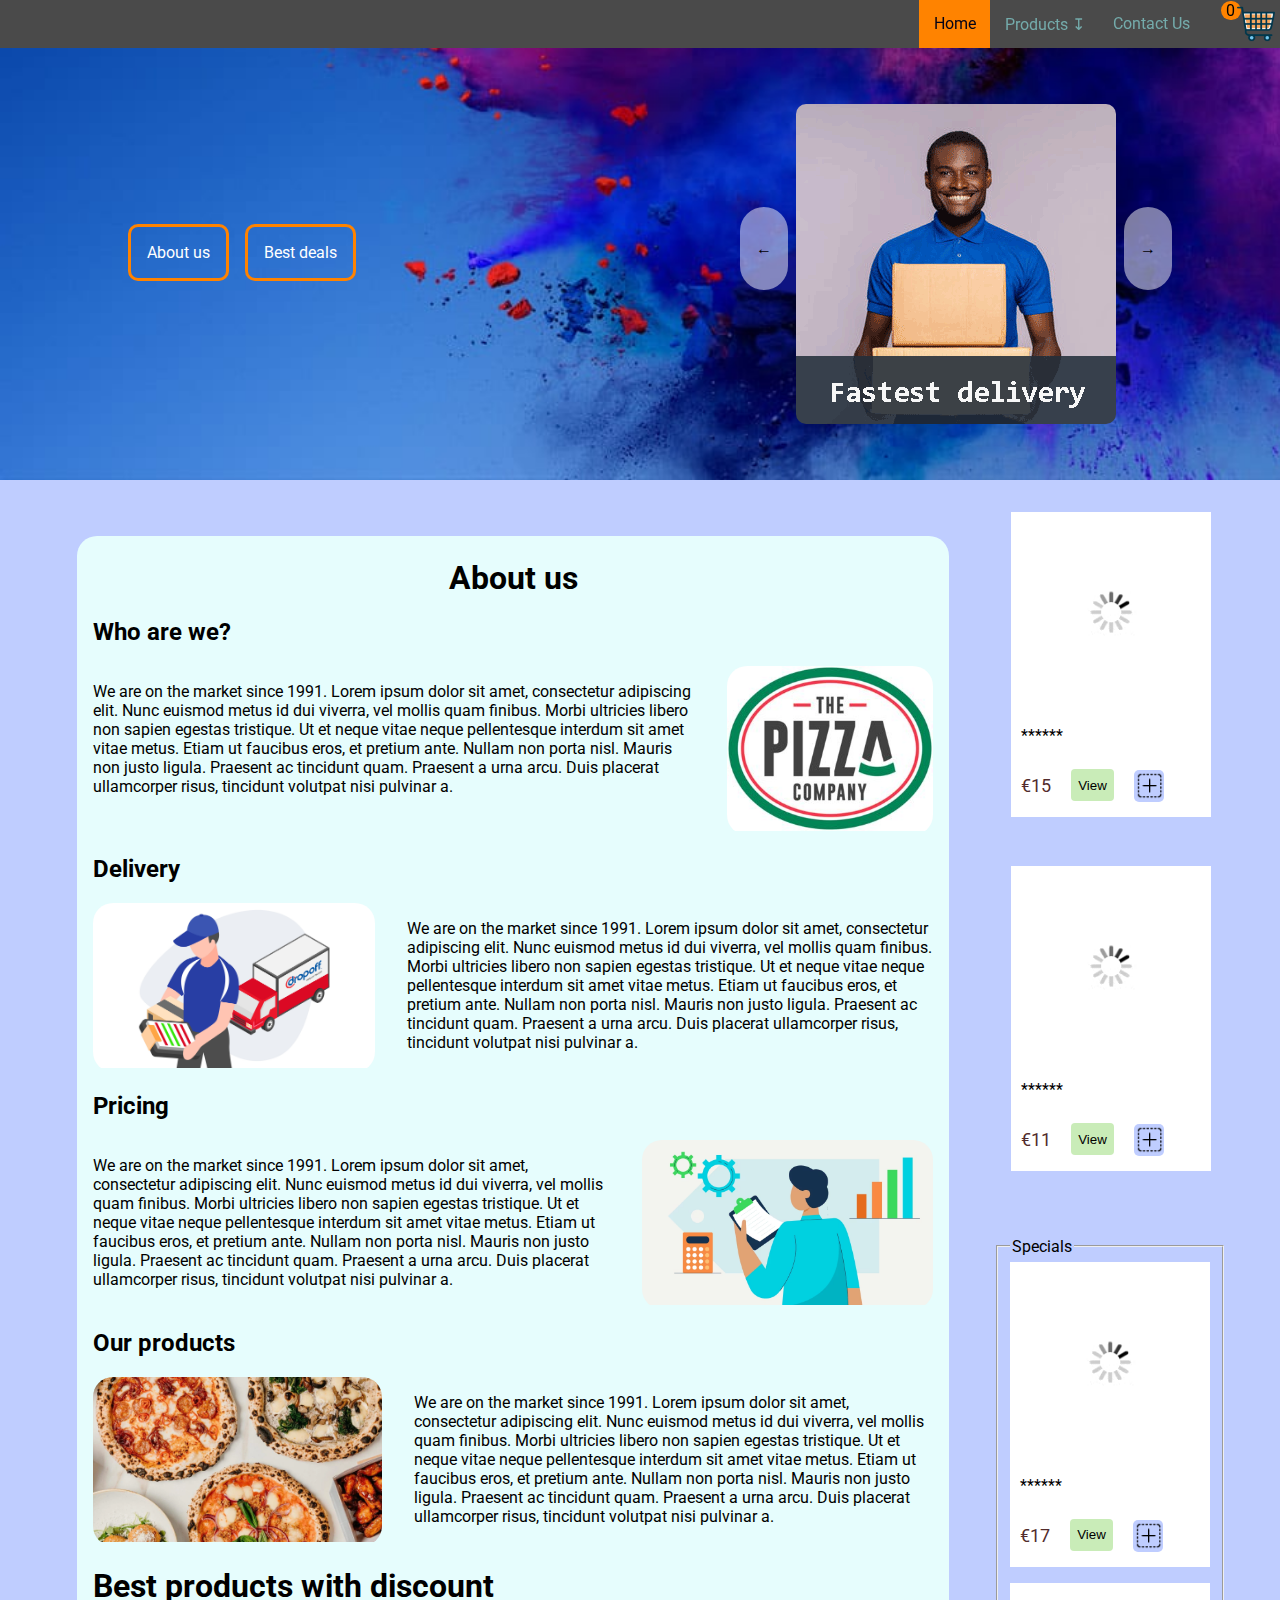
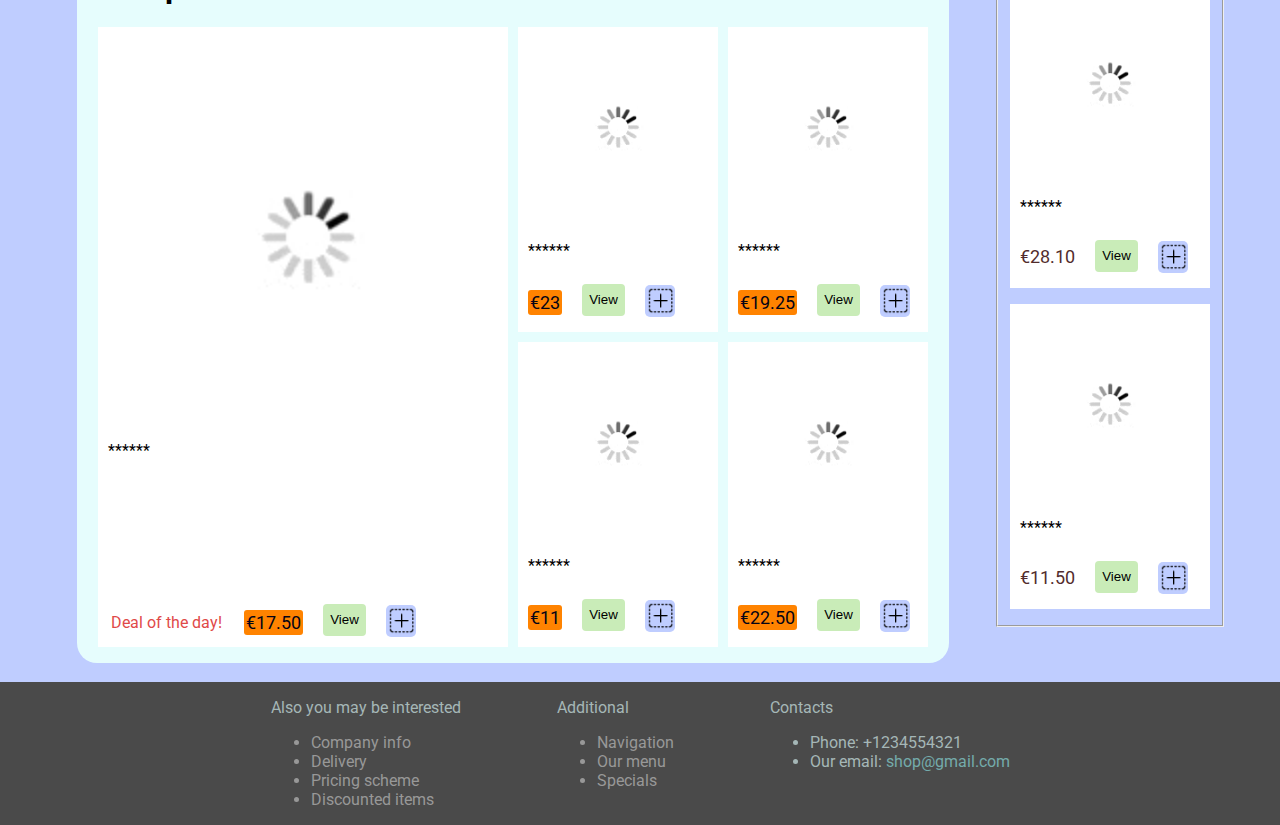
==== index.html @ d931ffb7 "finished the order details part, added additional form validation, address input" ====
<!DOCTYPE html>
<html lang="en">

<head>
    <meta charset="UTF-8">
    <meta name="viewport" content="width=device-width, initial-scale=1.0">
    <link rel="stylesheet" href="css/style.css">
    </link>
    <!--importing font-->
    <link rel="preconnect" href="https://fonts.googleapis.com">
    <link rel="preconnect" href="https://fonts.gstatic.com" crossorigin>
    <link
        href="https://fonts.googleapis.com/css2?family=Roboto:ital,wght@0,100;0,300;0,400;0,500;0,700;0,900;1,100;1,300;1,400;1,500;1,700;1,900&display=swap"
        rel="stylesheet">
    <script src="https://code.jquery.com/jquery-3.7.1.min.js"></script>
    <script src="js/script.js"></script>
    <title>Main</title>
</head>

<body>
    <header id="all_header_main">
        <nav>
            <img class="burgerBar" src="images/burgerBar.webp" alt="see menu" height="25rem">
            <div class="pagesBlock">
                <div class="htmlPages">
                    <a class="nav_header hilight_nav" href="index.html">Home</a>
                    <div class="miniDropdown">
                    <a class="nav_header activator">Products ↧</a>
                    <a class="nav_header dropMiniItem" href="products.html">Products</a>
                    <a class="nav_header dropMiniItem" href="slideshow.html">Slideshow</a>
                    </div>
                    <a class="nav_header contactUs" href="contact.html">Contact Us</a>
                </div>
                <div></div>
                <div class="cart_container">
                    <a><img class="cart_image" src="images/cart.webp" alt="shopping cart"></a>
                    <p class="cart_counter">0</p><!--This is for the number of items in the cart-->
                </div>
            </div>
        </nav>
        <div class="header_container">
            <div class="header_links">
                <a class="local_nav" href="#about_us">About us</a>
                <a class="local_nav" href="#products_discount">Best deals</a>
            </div>
            <div class="slideshow_container">
                <div class="button_slide" id="left_b">
                    <p>←</p>
                </div>
                <div class="slideshow">
                    <a href="#delivery"><img src="images/slide1.png" alt="delivery" class="slide" id="slide1"></a>
                    <a href="#pricing"><img src="images/slide2.png" alt="price" class="slide" id="slide2"></a>
                    <a href="#products"><img src="images/slide3.png" alt="products" class="slide" id="slide3"></a>
                    <a href="contact.html"><img src="images/slide4.png" alt="services" class="slide" id="slide4"></a>
                </div>
                <div class="button_slide" id="right_b">
                    <p>→</p>
                </div>
            </div>

            <div class="descriptionContainer">
                <div class="description">
                    <div class="descriptionContents">
                        <img class="closeDescription" src="images/close.png" alt="close the window" height="40px">
                        <div class="imageNameDesc">
                            <img class="itemImageInDescription" src="images/item1.jpg" alt="item image" height="300px">
                            <div>
                            <h1 class="itemName"></h1>
                            <h3 class="headersDescription">Servings</h3>
                            <p class="servings">0</p>
                            <h3 class="headersDescription">Ingredients</h3>
                            <p class="ingredients">0</p>
                            </div>
                        </div>
                        <h3 class="headersDescription">Description</h3>
                        <p class="descriptionItemText headersDescription">0</p>
                    </div>
                </div>
            </div>

            <div class="cart_page_container">
                <div class="cart">
                    <div class="cart_contents">
                        <div class="h1Cart">
                            <h1>Cart</h1>
                            <img class="switchImage" src="images/switch.png" height="40px">
                        </div>
                        <div class="orderItems">
                            <h2>No items yet</h2>
                            <div class="orderItems1"></div>
                        </div>
                        <div class="orderDetails">
                            <div class="main_box">
                                <h2>Enter order details here</h2>
                                <form onsubmit="submitOrder()" method="get">
                                    <p>Your name: </p>
                                    <input type="name" name="name" maxlength="30" size="20rem" required autofocus>
                                    <br>
                                    <div class="block_usability_change">
                                        <div class="usability_change">
                                            <p>Email:</p>
                                            <input class="email" type="email" name="email" size="20rem" placeholder="...@email.com" required autofocus>
                                            <label class="wrongEmail"></label>
                                        </div>
                                        <div class="usability_change">
                                            <p>Phone number:</p>
                                            <input type="phone" name="phone" placeholder="087111222333" required autofocus>
                                        </div>
                                    </div>
                                    <div id="time">
                                        <p>Choose the time when you want to pick up the order.</p>
                                        <div class="time_flex">
                                            <div>
                                                <label>On</label>
                                                <input type="date" name="date" required autofocus>
                                            </div>
                                            <div>
                                                <label>at</label>
                                                <input type="time" name="time" required autofocus>
                                            </div>
                                        </div>
                                        <div class="querry_reason">
                                            <div>
                                                <p>Write your preferences here</p>
                                                <textarea rows="10" cols="43"></textarea>
                                            </div>
                                            <div>
                                                <p>Takeaway or in place?</p>
                                                <select class="choiceDelivery" required autofocus>
                                                    <option value="select">select</option>
                                                    <option value="delivery">Delivery</option>
                                                    <option value="in_place">In place</option>
                                                </select>
                                            </div>
                                        </div>
                                        <div class="addressDetails">
                                            <h4>Enter your delivery address details here</h4>
                                            <p>Address line 1</p>
                                            <input type="text" class="addressl1" placeholder="line1" autofocus required>
                                            <p>Address line 2</p>
                                            <input type="text" class="addressl2" placeholder="line2">
                                            <p>Address line 3</p>
                                            <input type="text" class="addressl3" placeholder="line3">
                                            <p>City/area</p>
                                            <input type="text" class="addressCity" placeholder="City/area" autofocus required>
                                            <p>Eircode</p>
                                            <input type="text" class="addressCode" placeholder="Eircode" autofocus required>
                                        </div>
                                        <div>
                                            <input type="checkbox" required autofocus>
                                            <label>I accept the <a href="https://en.wikipedia.org/wiki/Terms_of_service" class="terms_conds" target="_blank">terms and
                                                    conditions</a> of customer service.</label>
                                        </div>
                                        <br>
                                        <p class="alert"></p>
                                        <button type="submit" class="send">Send order</button>
                                        <button type="reset" class="reset">Reset</button>
                                </form>
                                </div>
                                </div>
                                </div>
                </div>
            </div>

        </div>
    </header>

    <div class="main_container">

        <main>
            <h1 id="about_us">About us</h1>
            <h2>Who are we?</h2>
            <div class="info_block">
                <p class="info_text">We are on the market since 1991. Lorem ipsum dolor sit amet, consectetur adipiscing
                    elit. Nunc euismod
                    metus
                    id dui viverra, vel mollis quam finibus. Morbi ultricies libero non sapien egestas tristique. Ut et
                    neque
                    vitae neque pellentesque interdum sit amet vitae metus. Etiam ut faucibus eros, et pretium ante.
                    Nullam
                    non
                    porta nisl. Mauris non justo ligula. Praesent ac tincidunt quam. Praesent a urna arcu. Duis placerat
                    ullamcorper risus, tincidunt volutpat nisi pulvinar a.</p>
                <div class="image_container_2">
                    <div class="image_container">
                        <img src="images/logo.webp" height="165rem">
                    </div>
                </div>
            </div>

            <h2 id="delivery">Delivery</h2>
            <div class="info_block_left">
                <div class="image_container_2">
                    <div class="image_container">
                        <img src="images/delivery_main.jpeg" height="165rem">
                    </div>
                </div>
                <p class="info_text">We are on the market since 1991. Lorem ipsum dolor sit amet, consectetur adipiscing
                    elit. Nunc euismod
                    metus
                    id dui viverra, vel mollis quam finibus. Morbi ultricies libero non sapien egestas tristique. Ut et
                    neque
                    vitae neque pellentesque interdum sit amet vitae metus. Etiam ut faucibus eros, et pretium ante.
                    Nullam
                    non
                    porta nisl. Mauris non justo ligula. Praesent ac tincidunt quam. Praesent a urna arcu. Duis placerat
                    ullamcorper risus, tincidunt volutpat nisi pulvinar a.</p>
            </div>

            <h2 id="pricing">Pricing</h2>
            <div class="info_block">
                <p class="info_text">We are on the market since 1991. Lorem ipsum dolor sit amet, consectetur adipiscing
                    elit. Nunc euismod
                    metus
                    id dui viverra, vel mollis quam finibus. Morbi ultricies libero non sapien egestas tristique. Ut et
                    neque
                    vitae neque pellentesque interdum sit amet vitae metus. Etiam ut faucibus eros, et pretium ante.
                    Nullam
                    non
                    porta nisl. Mauris non justo ligula. Praesent ac tincidunt quam. Praesent a urna arcu. Duis placerat
                    ullamcorper risus, tincidunt volutpat nisi pulvinar a.</p>
                <div class="image_container_2">
                    <div class="image_container">
                        <img src="images/pricing.avif" height="165rem">
                    </div>
                </div>
            </div>

            <h2 id="products">Our products</h2>
            <div class="info_block_left">
                <div class="image_container_2">
                    <div class="image_container">
                        <img src="images/products_main.webp" height="165rem">
                    </div>
                </div>
                <p class="info_text">We are on the market since 1991. Lorem ipsum dolor sit amet, consectetur adipiscing
                    elit. Nunc euismod
                    metus
                    id dui viverra, vel mollis quam finibus. Morbi ultricies libero non sapien egestas tristique. Ut et
                    neque
                    vitae neque pellentesque interdum sit amet vitae metus. Etiam ut faucibus eros, et pretium ante.
                    Nullam
                    non
                    porta nisl. Mauris non justo ligula. Praesent ac tincidunt quam. Praesent a urna arcu. Duis placerat
                    ullamcorper risus, tincidunt volutpat nisi pulvinar a.</p>
            </div>

            <h1 id="products_discount">Best products with discount</h1>

            <div class="discounted_items_block">
                <div class="grid_discounted">
                    <!--the big slide on the main page-->
                    <div class="l_block jsItemBlock">
                        <div class="item_block_img_container_l">
                            <img class="images_prod_main" src="images/item1.jpg" alt="Pricing Image" height="400px">
                        </div>
                        <p class="item_block_text" id="first">******</p>
                        <div class="item_price_button">
                            <p class="dayDeal">Deal of the day!</p>
                            <p class="item_block_price item_block_deal" id="price_0">€17.50</p>
                            <!--"item_block_deal" class is only for the discounted products-->
                            <!--VALUE is the number of product, each product has new value, it is used to add the item to the basket-->
                            <button class="item_button">View</button>
                            <input class="hiddenNumberInput" type="number" value="1" maxlength="2" >
                            <button class="addItemButton"><img class="addItemImage" src="images/addBasket.png"
                                    alt="Add to basket" height="30px"></button>
                        </div>
                        <div class="hiddenInfo">
                            <p class="servingsH"></p>
                            <p class="ingredientsH"></p>
                            <p class="descriptionH"></p>
                        </div>
                    </div>

                    <div class="item_block jsItemBlock">
                        <div class="item_block_img_container">
                            <img class="images_prod_main" src="images/item1.jpg" alt="Pricing Image" height="180px">
                        </div>
                        <p class="item_block_text">******</p>
                        <div class="item_price_button">
                            <p class="item_block_price item_block_deal" id="price_1">€23</p>
                            <!--"item_block_deal" class is only for the discounted products-->
                            <!--VALUE is the number of product, each product has new value, it is used to add the item to the basket-->
                            <button class="item_button">View</button>
                            <input class="hiddenNumberInput" type="number" value="1" maxlength="2" >
                            <button class="addItemButton"><img class="addItemImage" src="images/addBasket.png"
                                    alt="Add to basket" height="30px"></button>
                        </div>
                        <div class="hiddenInfo">
                            <p class="servingsH"></p>
                            <p class="ingredientsH"></p>
                            <p class="descriptionH"></p>
                        </div>
                    </div>

                    <div class="item_block jsItemBlock">
                        <div class="item_block_img_container">
                            <img class="images_prod_main" src="images/item1.jpg" alt="Pricing Image" height="180px">
                        </div>
                        <p class="item_block_text">******</p>
                        <div class="item_price_button">
                            <p class="item_block_price item_block_deal" id="price_2">€19.25</p>
                            <!--"item_block_deal" class is only for the discounted products-->
                            <!--VALUE is the number of product, each product has new value, it is used to add the item to the basket-->
                            <button class="item_button">View</button>
                            <input class="hiddenNumberInput" type="number" value="1" maxlength="2" >
                            <button class="addItemButton"><img class="addItemImage" src="images/addBasket.png"
                                    alt="Add to basket" height="30px"></button>
                        </div>
                        <div class="hiddenInfo">
                            <p class="servingsH"></p>
                            <p class="ingredientsH"></p>
                            <p class="descriptionH"></p>
                        </div>
                    </div>

                    <div class="item_block jsItemBlock">
                        <div class="item_block_img_container">
                            <img class="images_prod_main" src="images/item1.jpg" alt="Pricing Image" height="180px">
                        </div>
                        <p class="item_block_text">******</p>
                        <div class="item_price_button">
                            <p class="item_block_price item_block_deal" id="price_3">€11</p>
                            <!--"item_block_deal" class is only for the discounted products-->
                            <!--VALUE is the number of product, each product has new value, it is used to add the item to the basket-->
                            <button class="item_button">View</button>
                            <input class="hiddenNumberInput" type="number" value="1" maxlength="2" >
                            <button class="addItemButton"><img class="addItemImage" src="images/addBasket.png"
                                    alt="Add to basket" height="30px"></button>
                        </div>
                        <div class="hiddenInfo">
                            <p class="servingsH"></p>
                            <p class="ingredientsH"></p>
                            <p class="descriptionH"></p>
                        </div>
                    </div>

                    <div class="item_block jsItemBlock">
                        <div class="item_block_img_container">
                            <img class="images_prod_main" src="images/item1.jpg" alt="Pricing Image" height="180px">
                        </div>
                        <p class="item_block_text">******</p>
                        <div class="item_price_button">
                            <p class="item_block_price item_block_deal" id="price_4">€22.50</p>
                            <!--"item_block_deal" class is only for the discounted products-->
                            <!--VALUE is the number of product, each product has new value, it is used to add the item to the basket-->
                            <button class="item_button">View</button>
                            <input class="hiddenNumberInput" type="number" value="1" maxlength="2" >
                            <button class="addItemButton"><img class="addItemImage" src="images/addBasket.png"
                                    alt="Add to basket" height="30px"></button>
                        </div>
                        <div class="hiddenInfo">
                            <p class="servingsH"></p>
                            <p class="ingredientsH"></p>
                            <p class="descriptionH"></p>
                        </div>
                    </div>
                </div>
            </div>
        </main>
        <aside>
            <div class="item_block jsItemBlock">
                <div class="item_block_img_container">
                    <img class="images_prod_main" src="images/item1.jpg" alt="Pricing Image" height="180px">
                </div>
                <p class="item_block_text">******</p>
                <div class="item_price_button">
                    <p class="item_block_price">€15</p>
                    <!--"item_block_deal" class is only for the discounted products-->
                    <!--VALUE is the number of product, each product has new value, it is used to add the item to the basket-->
                    <button class="item_button">View</button>
                    <input class="hiddenNumberInput" type="number" value="1" maxlength="2" >
                    <button class="addItemButton"><img class="addItemImage" src="images/addBasket.png"
                            alt="Add to basket" height="30px"></button>
                </div>
                <div class="hiddenInfo">
                    <p class="servingsH"></p>
                    <p class="ingredientsH"></p>
                    <p class="descriptionH"></p>
                </div>
            </div>

            <div class="item_block jsItemBlock">
                <div class="item_block_img_container">
                    <img class="images_prod_main" src="images/item1.jpg" alt="Pricing Image" height="180px">
                </div>
                <p class="item_block_text">******</p>
                <div class="item_price_button">
                    <p class="item_block_price" id="price_6">€11</p>
                    <!--"item_block_deal" class is only for the discounted products-->
                    <!--VALUE is the number of product, each product has new value, it is used to add the item to the basket-->
                    <button class="item_button">View</button>
                    <input class="hiddenNumberInput" type="number" value="1" maxlength="2" >
                    <button class="addItemButton"><img class="addItemImage" src="images/addBasket.png"
                            alt="Add to basket" height="30px"></button>
                </div>
                <div class="hiddenInfo">
                    <p class="servingsH"></p>
                    <p class="ingredientsH"></p>
                    <p class="descriptionH"></p>
                </div>
            </div>
            <fieldset class="specials" id="specials">
                <legend>Specials</legend>
                <div class="item_block jsItemBlock">
                    <div class="item_block_img_container">
                        <img class="images_prod_main" src="images/item1.jpg" alt="Pricing Image" height="180px">
                    </div>
                    <p class="item_block_text">******</p>
                    <div class="item_price_button">
                        <p class="item_block_price" id="price_7">€17</p>
                        <!--"item_block_deal" class is only for the discounted products-->
                        <!--VALUE is the number of product, each product has new value, it is used to add the item to the basket-->
                        <button class="item_button">View</button>
                        <input class="hiddenNumberInput" type="number" value="1" maxlength="2" >
                        <button class="addItemButton"><img class="addItemImage" src="images/addBasket.png"
                                alt="Add to basket" height="30px"></button>
                    </div>
                    <div class="hiddenInfo">
                        <p class="servingsH"></p>
                        <p class="ingredientsH"></p>
                        <p class="descriptionH"></p>
                    </div>
                </div>

                <div class="item_block jsItemBlock">
                    <div class="item_block_img_container">
                        <img class="images_prod_main" src="images/item1.jpg" alt="Pricing Image" height="180px">
                    </div>
                    <p class="item_block_text">******</p>
                    <div class="item_price_button">
                        <p class="item_block_price" id="price_8">€28.10</p>
                        <!--"item_block_deal" class is only for the discounted products-->
                        <!--VALUE is the number of product, each product has new value, it is used to add the item to the basket-->
                        <button class="item_button">View</button>
                        <input class="hiddenNumberInput" type="number" value="1" maxlength="2" >
                        <button class="addItemButton"><img class="addItemImage" src="images/addBasket.png"
                                alt="Add to basket" height="30px"></button>
                    </div>
                    <div class="hiddenInfo">
                        <p class="servingsH"></p>
                        <p class="ingredientsH"></p>
                        <p class="descriptionH"></p>
                    </div>
                </div>

                <div class="item_block jsItemBlock">
                    <div class="item_block_img_container">
                        <img class="images_prod_main" src="images/item1.jpg" alt="Pricing Image" height="180px">
                    </div>
                    <p class="item_block_text">******</p>
                    <div class="item_price_button">
                        <p class="item_block_price" id="price_9">€11.50</p>
                        <!--"item_block_deal" class is only for the discounted products-->
                        <!--VALUE is the number of product, each product has new value, it is used to add the item to the basket-->
                        <button class="item_button">View</button>
                        <input class="hiddenNumberInput" type="number" value="1" maxlength="2" >
                        <button class="addItemButton"><img class="addItemImage" src="images/addBasket.png"
                                alt="Add to basket" height="30px"></button>
                    </div>
                    <div class="hiddenInfo">
                        <p class="servingsH"></p>
                        <p class="ingredientsH"></p>
                        <p class="descriptionH"></p>
                    </div>
                </div>
            </fieldset>
        </aside>

    </div>

    <footer>
        <div class="footer_block footer_block_s1">
            <p class="footer_p">Also you may be interested</p>
            <ul>
                <a href="#about_us">
                    <li>Company info</li>
                </a>
                <a href="#delivery">
                    <li>Delivery</li>
                </a>
                <a href="#pricing">
                    <li>Pricing scheme</li>
                </a>
                <a href="#products">
                    <li>Discounted items</li>
                </a>
            </ul>
        </div>
        <div class="footer_block">
            <p class="footer_p">Additional</p>
            <ul>
                <a href="#all_header_main">
                    <li>Navigation</li>
                </a>
                <a href="products.html">
                    <li>Our menu</li>
                </a>
                <a href="#specials">
                    <li>Specials</li>
                </a>
            </ul>
        </div>
        <div class="footer_block footer_block_s2">
            <p class="footer_p">Contacts</p>
            <ul>
                <li class="footer_contact">Phone: +1234554321</li>
                <li class="footer_contact">Our email: <a href="mailto:shop@gmail.com">shop@gmail.com</a></li>
            </ul>
        </div>
    </footer>
</body>

</html>
---- css/style.css ----
/*Color scheme:
--text: #040316;
--background: #bfcdff;
--primary: #e6fdfd;
--secondary: #4a4a4a;
--accent: #ff8300;
*/
body {                                       /*(BY ILLIA)*/
    font-family: "Roboto", sans-serif;
    font-weight: 400;
    font-style: normal;
    background-color:#bfcdff;
    padding:0px;
    margin:0px;
}

/*links styling OVERALL*/
a{
    text-decoration:none;
    color:#74abab;
}
a:hover{
    color:#ff8300;
}
/*/links styling OVERALL*/


/*header OVERALL                               (BY ILLIA)*/
.dropMiniItem{
    width:4.5rem;
    display: none;
}
.miniDropdown{
    display:flex;
    flex-direction: column;
    justify-content: flex-end;
}
.burgerBar{
    padding:0.7rem;
    display:none;
    z-index: 6;
}
.burgerBar:active{
    transition:background-image .5s ease-in-out;
}
.pagesBlock{
    width:100%;
    display:flex;
    gap:0rem;
    justify-content:flex-end;
    position:fixed;
}
.htmlPages{
    display:flex;
    flex-direction:row;
}
.contactUs{
    margin-right:2rem;
}
.cart_container{
    text-align:center;
}
.cart_counter{
    background-color:#ff8300;
    display:block;
    border-radius:50px;
    width:20px;
    margin-top:-2.9rem;
    margin-left:-1rem;
}
nav{
background-color:#4a4a4a;
padding:0rem;
display:flex;
gap:0rem;
justify-content:space-between;
position:fixed;
width:100%;
z-index: 5;
height:3rem;
}

@media(max-width:370px){
    .burgerBar{
        display:block;
    }
    .htmlPages{
        flex-direction:column;
        margin-left: 3.4rem;
        display:none;
    }
    .pagesBlock{
        justify-content: space-between;
    }
    .nav_header{
        background-color:#4a4a4a;
        width:5rem;
    }
    .nav_header:nth-child(3){
        margin-right:0rem;
        margin-left:0rem;
    }
}

.header_all{
    margin-top:-2%;
}
.hilight_nav{
    background-color:#ff8300;
    padding:0.9rem;
    color:#040316;
    height:1.2rem;
}
.dropMiniItem{
    background-color:#4a4a4a;
    border-top:1px solid gray;
}
.hilight_nav:hover{
    background-color:#ff8300;
    padding:0.9rem;
    color:#040316;
}
.nav_header{
    padding:0.9rem;
}
.cart_image{
    height:2.4rem;
    margin-top:.3rem;
    margin-right:.3rem;
    transition:.1s ease-in-out;
}
.cart_image:hover{
    height:2.3rem;
    margin-top:.35rem;
    margin-left:.1rem;
    transition:.2s ease-in-out;
}
#all_header_main{/*only for the header on the main page*/
    height:30rem;
    background-image:url(bg.jpg);
    background-size: cover;
    background-repeat:no-repeat;
}
.local_nav{
    border:3px solid  #ff8300;
    padding:1rem;
    border-radius:10px;
    max-height:1.2rem;
    transition:.5s ease-in-out;
}
.local_nav:hover{
    border:3px solid white;
    transition:.3s ease-in-out;
}
.header_links{
    margin-top:14rem;
    margin-left:10%;
    display:flex;
    gap:1rem;
    min-width:max-content;
}
.header_container{
    display:flex;
    flex-direction:row;
    gap:30%;
}
.slideshow{
    margin-top:2rem;
    width:5rem;
    width:20rem;
    min-width:20rem;
    height:20rem;
    border-radius:10px;
    overflow:hidden;
}
@media(min-width:2000px){
    .header_container{
        gap:50%;
    }
}
@media(max-width:1200px){
    .header_container{
        gap:10%;
    }
}
@media(max-width:800px){
    .slideshow{
        display:none;
    }
    .button_slide{
        display:none;
    }
    .header_container{
        justify-content:center;
    }
}
.header_container .header_links a{
    color:rgb(255, 255, 255);
}
.button_slide{
    background-color:#ffffff7c;
    height:fit-content;
    width:fit-content;
    padding:1rem;
    border-radius:100px;
    transition:.5s ease-in-out;
}
.button_slide:hover{
    background-color:#fffffff0;
    transition:.3s ease-in-out;
}
.slideshow_container{
    display:flex;
    align-items:center;
    margin-top:4.5rem;
}
#left_b{
    margin-right:.5rem;
}
#right_b{
    margin-left:.5rem;
}
/*/header OVERALL*/


/*footer OVERALL                            (BY ILLIA)*/
footer{
    display:flex;
    gap:6em;
    justify-content:center;
    background-color:#4a4a4a;
}
.footer_p{
    color:#a5b7b7;
}
.footer_contact{
    color:#a5b7b7;
}
@media(max-width:920px){
    footer{
        gap:1em;
    }
    .footer_block_s2{
        margin-right: 1rem;
    }
    .footer_block_s1{
        margin-left:1rem;
    }
}
@media(max-width:400px){
    footer{
        gap:1em;
        flex-direction:column;
    }
    .footer_block{
        margin-left:4rem;
        margin-right:4rem;
    }
}
/*/footer OVERALL*/

/*Index page                               (BY ILLIA)*/
main{
    background-color: #e6fdfd;
    border-radius:20px;
    margin-right:2%;
    margin-left:8%;
    margin-top:3.5rem;
    margin-bottom:2%;
    padding-left:1rem;
    padding-right:1rem;
    padding-top:.1rem;
    padding-bottom:1rem;

    grid-column:1/11;/*for grid layout*/
}
.main_container{
    display:grid;
    width:100%;
    grid-template-columns: repeat(12, 1fr);
}
aside{
    margin-top:2rem;
    margin-right:40%;
    margin-left:20%;
    display:grid;
    row-gap:10px;
}
fieldset{
    display:grid;
    row-gap:10px;
    height:970px;
    margin-left:-15px;
}
@media(max-width:1000px){
aside{
    margin-left:1%;
    margin-right:0%;
}
fieldset{
    margin-left:0px;
    margin-right:-20px;
}
}
@media(max-width:720px){
    aside{
        display:none;
    }
    main{
        grid-column:1/12;
    }
}
#about_us{
    display:grid;
    text-align:center;
}
.image_container{
    border-radius: 20px;
    width:200rem;
    overflow:hidden;
    height:fit-content;
    width:fit-content;
    padding-bottom:-10px;
}
.info_block,.info_block_left{
    display:flex;
    flex-direction:row;
    gap:2rem;
}
.info_text{
    width:80%;
}
@media(max-width:1000px){
    .info_block{
        flex-direction:column;
    }
    .info_block_left{
        flex-direction:column-reverse;
    }
    .info_text{
        width:100%;
    }
    .image_container_2{
        display:flex;
        width:100%;
        justify-content:center;
    }
}
.discounted_items_block{
    width:100%;
    display:flex;
    justify-content: center;
}
.grid_discounted{
display:grid;
grid-template:305px 305px/200px 200px 200px 200px;
gap:10px;
}
@media(max-width:1250px){
    .grid_discounted{
        grid-template:305px 305px 305px 305px/200px 200px;
        }
    .l_block{
        grid-column: 1/span 2;
        grid-row: 1/span 2;
    }
}
@media(max-width:550px){
    .grid_discounted{
        overflow:scroll;
    }
}
/*for the large block on main page*/
.l_block{
    background-color:white;
    height:620px;
    width:410px;
    grid-column: 1/span 2;
    grid-row: 1/span 2;
}
.item_block_img_container_l{
    overflow:hidden;
    margin:10px;
    margin-top:10px;
}
.dayDeal{
    margin-top:-4px;
    margin-left:13px;
    margin-right:-8px;
    color:rgb(223, 73, 73);
}
#first {
    padding-left: 10px;
    padding-right: 5px;
    margin-top: -10px;
    height: 160px;
    overflow-y: initial;
}
/*//Index page*/
/*Item block OVERALL                       (BY ILLIA)*/
.item_block{
    background-color:white;
    height:305px;
    width:200px;
}
.item_block_img_container{
    overflow:hidden;
    margin-right:10px;
    margin-left:10px;
    padding-top:10px;
}
.item_block_text{
    padding-left:10px;
    padding-right:5px;
    margin-top:20px;
    overflow-y:hidden;
    height:40px;
}
.item_block_price{
    color:#522c2c;
    margin-left:10px;
    margin-top:-7px;
    font-size: large;
}
.item_block_deal{
    background-color: #ff8300;
    color:#040316;
    width:fit-content;
    padding:2px;
    border-radius:3px;
}
.item_price_button{
    display:flex;
    gap:20px;
    flex-direction:row;
}
.item_button{
    margin-top:-13px;
    height:2rem;
    background-color:#c9ecb8;
    border-radius:4px;
    border:1px solid rgba(10, 10, 10, 0);
    transition:.5s ease-in-out;
}
.item_button:hover{
    background-color:#c0dcb1;
    border:1px solid #ff8300;
    transition:.2s ease-in-out;
}
.item_button:active{
    background-color:#00bfc5;
}
.addItemImage{
    
}
.addItemButton {
    padding: 0px;
    background-color:#bfcdff;
    border: 0px solid gray;
    border-radius: 5px;
    height: 32px;
    margin-top: -12px;
    transition:.5s ease-in-out;
}

.addItemButton:hover {
    background: linear-gradient(to bottom left, rgb(144, 144, 246), rgb(234, 135, 151));
    transition:background-image .5s ease-in-out;
}
.addItemButton:focus{
    margin-top:-20px;
    padding-bottom:40px;
    transition:.2s ease-in-out;
    
}
.addItemButton:after{
    transition:.5s ease-in-out;
}
.removeItemButton{/*THIS one is for when item is added*/
    padding: 0px;
    border: 0px solid gray;
    border-radius: 5px;
    height: 32px;
    margin-top: -12px;
    transition:.5s ease-in-out;
    background-color:antiquewhite;
}
.hiddenInfo{
    display:none;
}
.hiddenNumberInput{
    height:20px;
    width:35px;
    color:#040316;
    display:none;
    padding-top: 0px;
    margin-top:-8px;
}
/*//Item block OVERALL*/
/*GRID on products*/
#grd_prod{
display:grid;
grid-template-columns: 200px 200px 200px;
column-gap:10px;
row-gap:20px;
}
#add_prod{
    background-color:#47d600;
    grid-column: 1/span 2;
    grid-row: 2/span 2;
}
/*//GRID on products*/

/*Scrollbar OVERALL*/
::-webkit-scrollbar {
    width: 12px;
}
::-webkit-scrollbar-track {
    background:#efecf8; 
}
::-webkit-scrollbar-thumb {
    background: #9a9595; 
}
::-webkit-scrollbar-thumb:hover {
    background: #464545; 
}
.noScroll{/*disables scrolling when cart is opened*/
    overflow:hidden;
}
/*/Scrollbar OVERALL*/

/*CART it will be overlapping the page when displayed*/
.cart_page_container{
    display:none;
    position:fixed;
}
.cart{
    display:flex;
    align-content: center;
    justify-content: center;
    position:fixed;
    background-color:#1e1e1e6d;
    height:130%;
    width:100%;
    z-index: 5;
}
.cart_contents{
    width:95%;
    height:70%;
    border:4px solid black;
    border-radius:30px;
    margin-top:4rem;
    background-color:#efecf8;
    display:grid;
    grid-template:7% 93% /50% 50%;
    overflow:hidden;
}
.orderItems{
    width:100%;
}
.orderItems1{
    display:flex;
    flex-direction:row;
    flex-wrap:wrap;
    gap:10px;
    width:100%;
    height:90%;
    overflow-y: scroll;
    justify-content: center;
}
.orderDetails{
    width:100%;
    margin-top:-14%;
    background-image:url("https://w0.peakpx.com/wallpaper/639/188/HD-wallpaper-toscany-italy-nature-toscana-vine-vino.jpg");
    background-repeat: no-repeat;
    background-size: cover;
    display:flex;
    justify-content: center;
    align-items: center;
    overflow-y: scroll;
}

.h1Cart{
    margin-left:30px;
    grid-column: 1 /span2;
    display:flex;
    flex-direction:row;
}
.switchImage{
    margin-top:20px;
    margin-left:10px;
    display:none;
    padding:3px;
    border-radius:100%;
    background-image:linear-gradient(to top left,rgb(218, 67, 150),rgb(134, 116, 218))
}
@keyframes shake {
    0% { transform: translateX(-5px); }
    25% { transform: translateX(5px); }
    50%{transform: translateX(5px);}
    100% { transform: translateX(-5px); }
}
.switchImage:active{
    animation:shake .5s;
}

@media(max-width:750px){
    .switchImage{
        display:block;
    }
    .orderDetails{
        display:none;
    }
    .orderItems{
        grid-column: 1 /span2;
    }
}

@media(max-width:800px){
    .cart_page_container{
    margin-left:-100%;
    }
}
.orderItems h2{
    margin-left:10%;
    width:200px;
}

/*ORDER_DETAILS*/
li,.main_box legend{
    color:rgb(152, 152, 152);
}

.main_box {
    margin-left:5%;
    margin-right:5%;
    padding-top:5%;
    margin-top: 3rem;
    background-color: rgba(51, 45, 45, 0.843);
    border-radius: 10px;
    width: 60rem;
    padding-bottom: 5rem;
    display:flex;
    justify-content: center;
    flex-direction:column;
}

.block_usability_change {
    display: flex;
    flex-direction: column;
    gap: .8rem;
}
fieldset{
    margin-top:1rem;
    margin-bottom:1rem;
}

@media(max-width:64rem) {
    .main_box {
        width: 90%;
    }
}

.main_box h2 {
    margin-left: 1.5rem;
    color: rgb(255, 255, 255);
}

.main_box p,.main_box h4,.main_box label {
    color: rgb(255, 255, 255);
}
h4{
    margin-bottom:-10px;
}

input,
.main_box textarea {
    background-color: rgba(255, 255, 255, 0.055);
    border: 1px solid rgb(114, 114, 140);
    color: rgb(255, 255, 255);
}

input:focus,
select:focus,
textarea:focus {
    border: 2px solid #bc9000;
    box-shadow: 2px 2px 5px #bc9000;
    outline: none;
}

form {
    padding-left: 3rem;
}
.time_flex {
    display: flex;
    flex-direction: column;
    gap:1rem;
}

.querry_reason {
    display: flex;
    flex-direction: column;
    gap: 1rem;
}

select {
    background-color: rgba(240, 248, 255, 0.952);
}

.send {
    background-color: rgba(55, 188, 31);
    color: rgb(232, 232, 232);
    border: 2px solid rgb(154, 154, 154);
    border-radius:5px;
    height:2rem;
}
.send:hover{
    background-color:rgb(0, 177, 0);
}
.reset:hover{
background-color:red;
}

.reset {
    background-color: rgba(57, 31, 188, 0);
    color: rgb(232, 232, 232);
    border: 2px solid red;
    border-radius:5px;
    height:2rem;
}
a{
    text-decoration:none;
    width:fit-content;
}
li:hover{
    color:#bc9000;
}
.terms_conds{
    color:#bc9000;
    width:fit-content;
}
.terms_conds:hover{
    color:rgb(56, 109, 223);
}
.addressDetails{
    margin-bottom:3rem;
    display:none;
}
p .alert{
    color:red;
}
button:disabled{
    background-color: #9a9595;
}
button:disabled:hover{
    background-color: #9a9595;
}
/*/ORDER DETAILS*/
/*/CART*/

/*description*/
.descriptionContainer{
    display:none;
    position:fixed;
}
.description{
    display:flex;
    align-content: center;
    justify-content: center;
    position:fixed;
    background-color:#1e1e1e6d;
    height:130%;
    width:100%;
    z-index: 5;
}
.descriptionContents{
    width:95%;
    height:fit-content;
    border:4px solid black;
    border-radius:30px;
    margin-top:4rem;
    background-color:#efecf8;
    overflow:hidden;
    padding-top:3rem;
    padding-left: 2rem;
    padding-right:2rem;
    padding-bottom:1rem;
}
.closeDescription{
    margin-top:10px;
    margin-left:88%;
    position:fixed;
}
.itemImageInDescription{
    margin-left:30px;
    margin-top:-25px;
}
.imageNameDesc{
    display:flex;
    flex-direction:row;
    gap:1rem;
}
.headersDescription{
    margin:1rem;
}
@media(max-width:700px) {
    .closeDescription{
        margin-top:10px;
        margin-left:80%;
    }
    .itemImageInDescription{
        margin:2rem;
    }
    .imageNameDesc {
        flex-direction: column;
        margin-left: 5%;
        margin-right:5%;
    }
    .descriptionContents{
        overflow-y: scroll;
        max-height: 65%;
    }
}

@media(max-width:800px) {
    .descriptionContainer {
        margin-left: -100%;
    }
}

/*//description*/
/*products page*/
.productsLayout{
    display:flex;
    flex-direction: row;
    flex-wrap: wrap;
    justify-content: center;
    gap:10px;
    margin:1rem
}
/*//products page*/
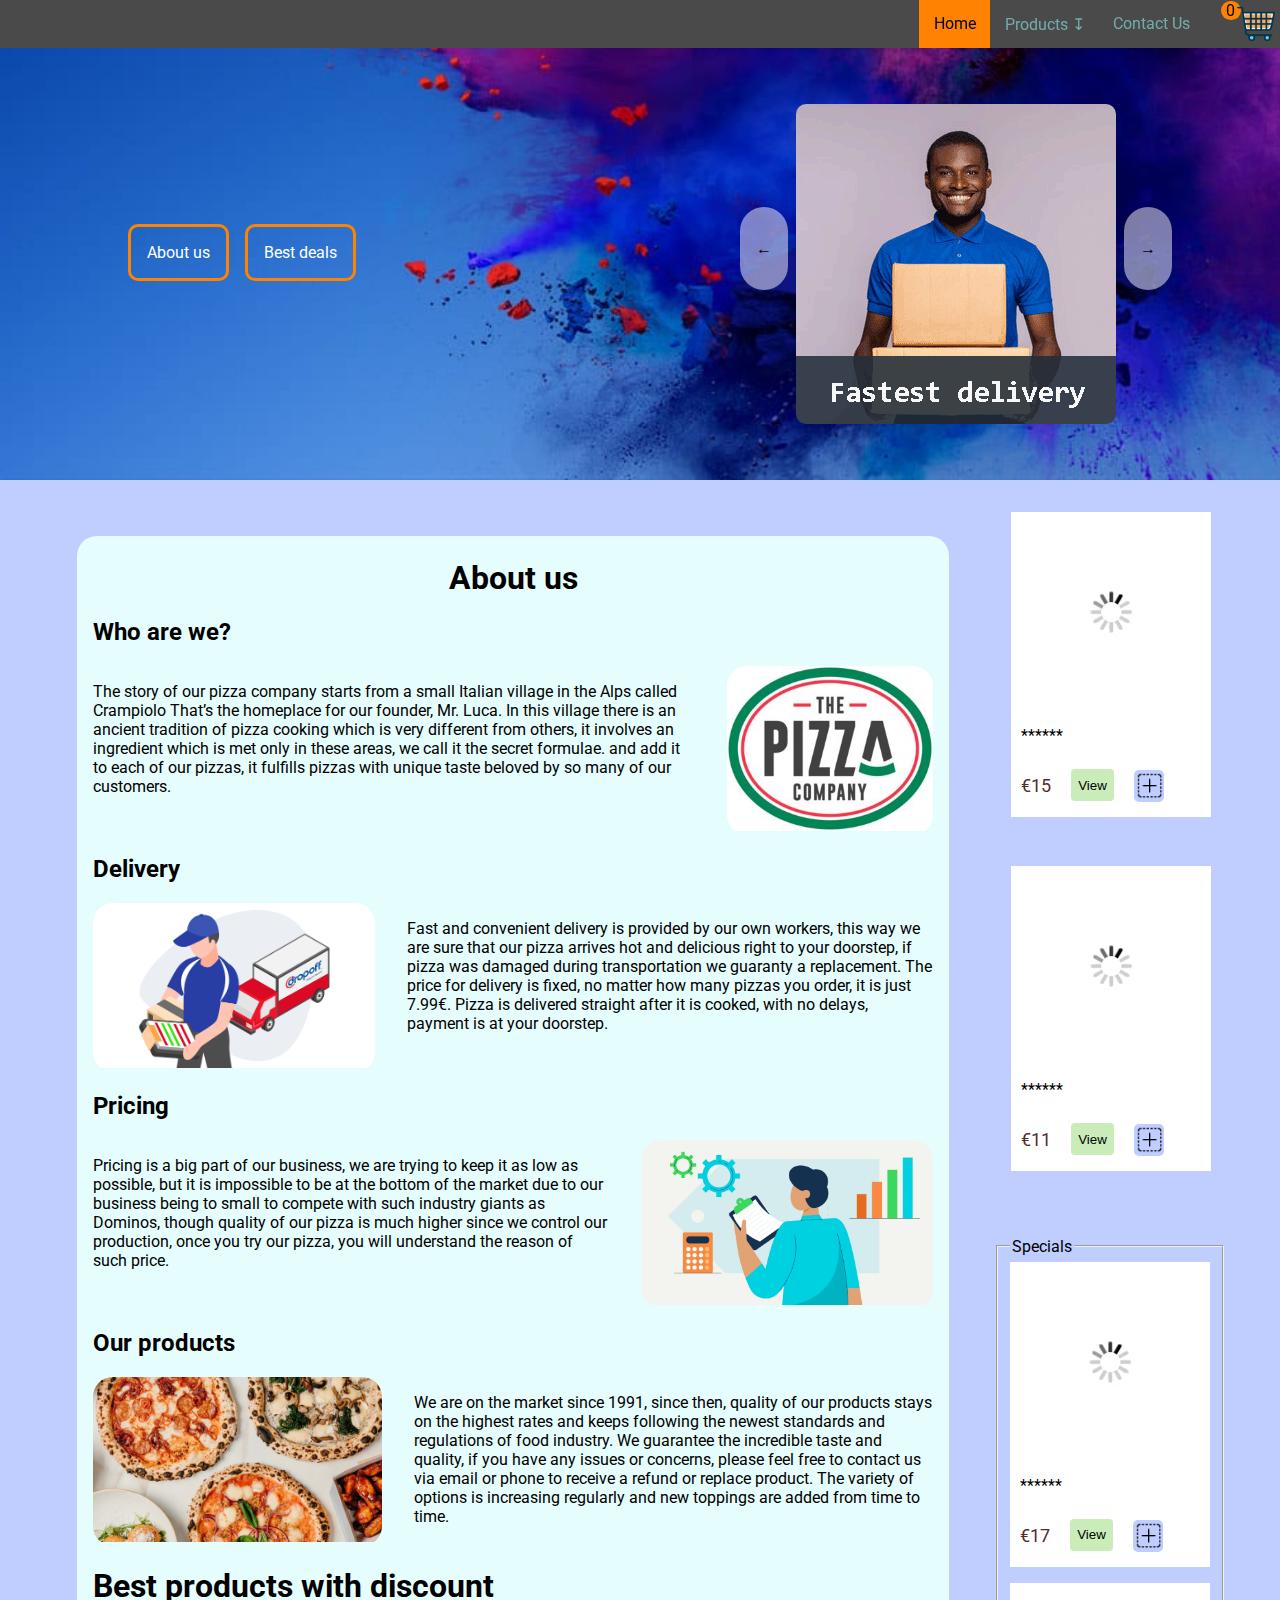
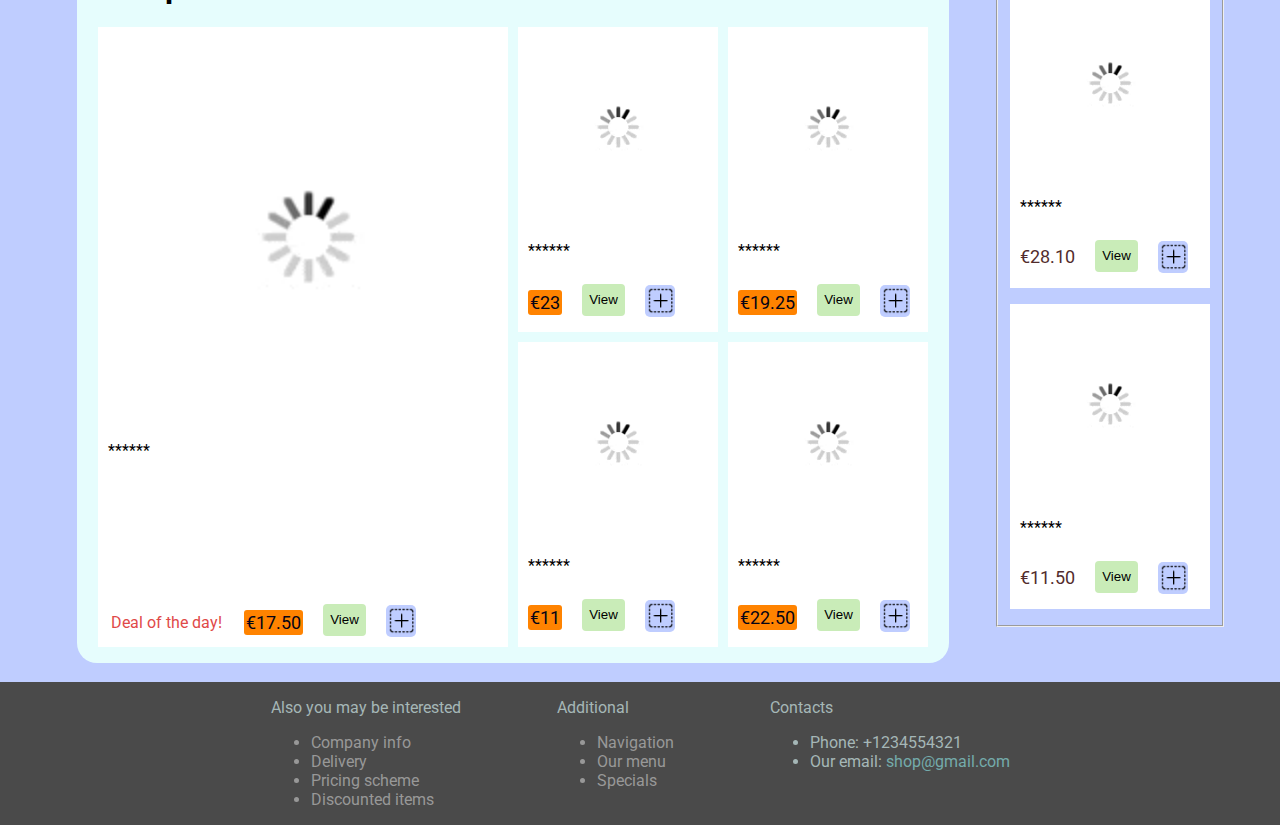
==== commit 6daa094b: "Added text to main page" ====
--- a/index.html
+++ b/index.html
@@ -171,16 +171,11 @@
             <h1 id="about_us">About us</h1>
             <h2>Who are we?</h2>
             <div class="info_block">
-                <p class="info_text">We are on the market since 1991. Lorem ipsum dolor sit amet, consectetur adipiscing
-                    elit. Nunc euismod
-                    metus
-                    id dui viverra, vel mollis quam finibus. Morbi ultricies libero non sapien egestas tristique. Ut et
-                    neque
-                    vitae neque pellentesque interdum sit amet vitae metus. Etiam ut faucibus eros, et pretium ante.
-                    Nullam
-                    non
-                    porta nisl. Mauris non justo ligula. Praesent ac tincidunt quam. Praesent a urna arcu. Duis placerat
-                    ullamcorper risus, tincidunt volutpat nisi pulvinar a.</p>
+                <p class="info_text">The story of our pizza company starts from a small Italian village in the Alps called Crampiolo
+                    That’s the homeplace for our founder, Mr. Luca. In this village there is an ancient tradition of pizza cooking which 
+                    is very different from others, it involves an ingredient which is met only in these areas, we call it the secret formulae.
+                    and add it to each of our pizzas, it fulfills pizzas with unique taste beloved by so many of our customers.
+                </p>
                 <div class="image_container_2">
                     <div class="image_container">
                         <img src="images/logo.webp" height="165rem">
@@ -195,30 +190,20 @@
                         <img src="images/delivery_main.jpeg" height="165rem">
                     </div>
                 </div>
-                <p class="info_text">We are on the market since 1991. Lorem ipsum dolor sit amet, consectetur adipiscing
-                    elit. Nunc euismod
-                    metus
-                    id dui viverra, vel mollis quam finibus. Morbi ultricies libero non sapien egestas tristique. Ut et
-                    neque
-                    vitae neque pellentesque interdum sit amet vitae metus. Etiam ut faucibus eros, et pretium ante.
-                    Nullam
-                    non
-                    porta nisl. Mauris non justo ligula. Praesent ac tincidunt quam. Praesent a urna arcu. Duis placerat
-                    ullamcorper risus, tincidunt volutpat nisi pulvinar a.</p>
+                <p class="info_text">Fast and convenient delivery is provided by our own workers, this way we are sure that
+                    our pizza arrives hot and delicious right to your doorstep, if pizza was damaged during transportation 
+                    we guaranty a replacement. The price for delivery is fixed, no matter how many pizzas you order, 
+                    it is just 7.99€. Pizza is delivered straight after it is cooked, with no delays, payment is at your doorstep.
+                </p>
             </div>
 
             <h2 id="pricing">Pricing</h2>
             <div class="info_block">
-                <p class="info_text">We are on the market since 1991. Lorem ipsum dolor sit amet, consectetur adipiscing
-                    elit. Nunc euismod
-                    metus
-                    id dui viverra, vel mollis quam finibus. Morbi ultricies libero non sapien egestas tristique. Ut et
-                    neque
-                    vitae neque pellentesque interdum sit amet vitae metus. Etiam ut faucibus eros, et pretium ante.
-                    Nullam
-                    non
-                    porta nisl. Mauris non justo ligula. Praesent ac tincidunt quam. Praesent a urna arcu. Duis placerat
-                    ullamcorper risus, tincidunt volutpat nisi pulvinar a.</p>
+                <p class="info_text">Pricing is a big part of our business, we are trying to keep it as low as possible, but 
+                    it is impossible to be at the bottom of the market due to our business being to small to compete with
+                    such industry giants as Dominos, though quality of our pizza is much higher since we control our production, 
+                    once you try our pizza, you will understand the reason of such price.
+                </p>
                 <div class="image_container_2">
                     <div class="image_container">
                         <img src="images/pricing.avif" height="165rem">
@@ -233,16 +218,11 @@
                         <img src="images/products_main.webp" height="165rem">
                     </div>
                 </div>
-                <p class="info_text">We are on the market since 1991. Lorem ipsum dolor sit amet, consectetur adipiscing
-                    elit. Nunc euismod
-                    metus
-                    id dui viverra, vel mollis quam finibus. Morbi ultricies libero non sapien egestas tristique. Ut et
-                    neque
-                    vitae neque pellentesque interdum sit amet vitae metus. Etiam ut faucibus eros, et pretium ante.
-                    Nullam
-                    non
-                    porta nisl. Mauris non justo ligula. Praesent ac tincidunt quam. Praesent a urna arcu. Duis placerat
-                    ullamcorper risus, tincidunt volutpat nisi pulvinar a.</p>
+                <p class="info_text">We are on the market since 1991, since then, quality of our products stays on the
+                    highest rates and keeps following the newest standards and regulations of food industry. We guarantee 
+                    the incredible taste and quality, if you have any issues or concerns, please feel free to contact 
+                    us via email or phone to receive a refund or replace product. The variety of options is increasing
+                    regularly and new toppings are added from time to time.</p>
             </div>
 
             <h1 id="products_discount">Best products with discount</h1>
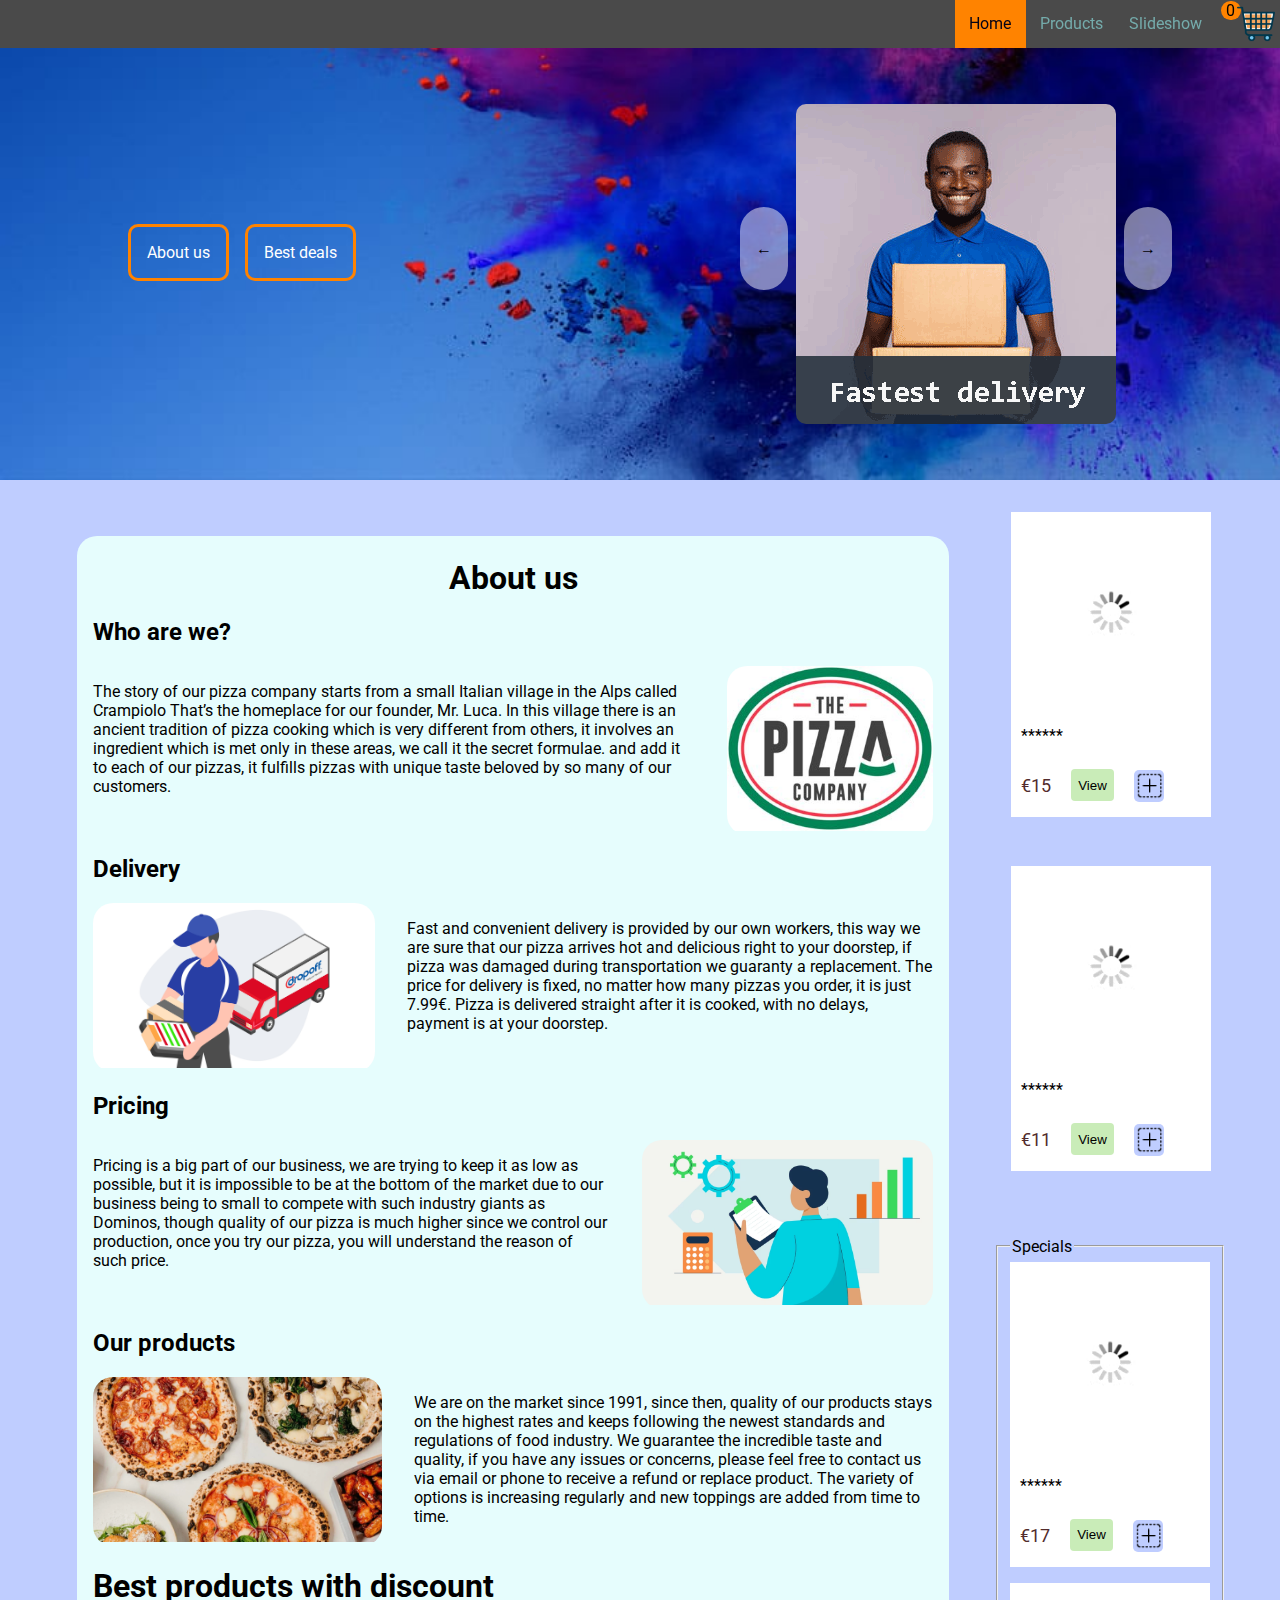
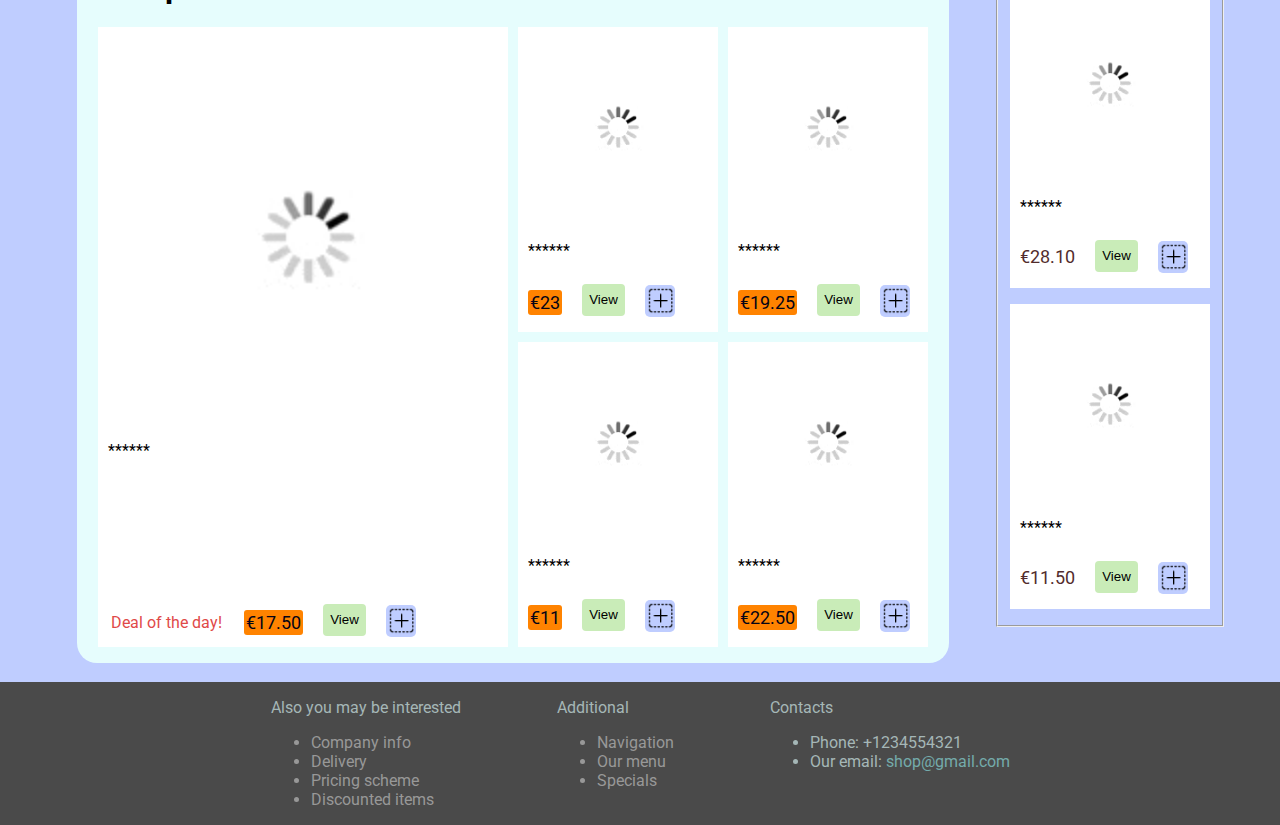
==== commit 6de63d0b: "Removed contact us page to match the assessment requirements" ====
--- a/index.html
+++ b/index.html
@@ -24,12 +24,8 @@
             <div class="pagesBlock">
                 <div class="htmlPages">
                     <a class="nav_header hilight_nav" href="index.html">Home</a>
-                    <div class="miniDropdown">
-                    <a class="nav_header activator">Products ↧</a>
-                    <a class="nav_header dropMiniItem" href="products.html">Products</a>
-                    <a class="nav_header dropMiniItem" href="slideshow.html">Slideshow</a>
-                    </div>
-                    <a class="nav_header contactUs" href="contact.html">Contact Us</a>
+                    <a class="nav_header" href="products.html">Products</a>
+                    <a class="nav_header" href="slideshow.html">Slideshow</a>
                 </div>
                 <div></div>
                 <div class="cart_container">
--- a/css/style.css
+++ b/css/style.css
@@ -26,15 +26,6 @@
 
 
 /*header OVERALL                               (BY ILLIA)*/
-.dropMiniItem{
-    width:4.5rem;
-    display: none;
-}
-.miniDropdown{
-    display:flex;
-    flex-direction: column;
-    justify-content: flex-end;
-}
 .burgerBar{
     padding:0.7rem;
     display:none;
@@ -80,7 +71,7 @@
 height:3rem;
 }
 
-@media(max-width:370px){
+@media(max-width:450px){
     .burgerBar{
         display:block;
     }
@@ -100,6 +91,10 @@
         margin-right:0rem;
         margin-left:0rem;
     }
+}
+.nav_header:nth-child(3){
+margin-right:1.3rem;
+margin-left:-.2rem;
 }
 
 .header_all{
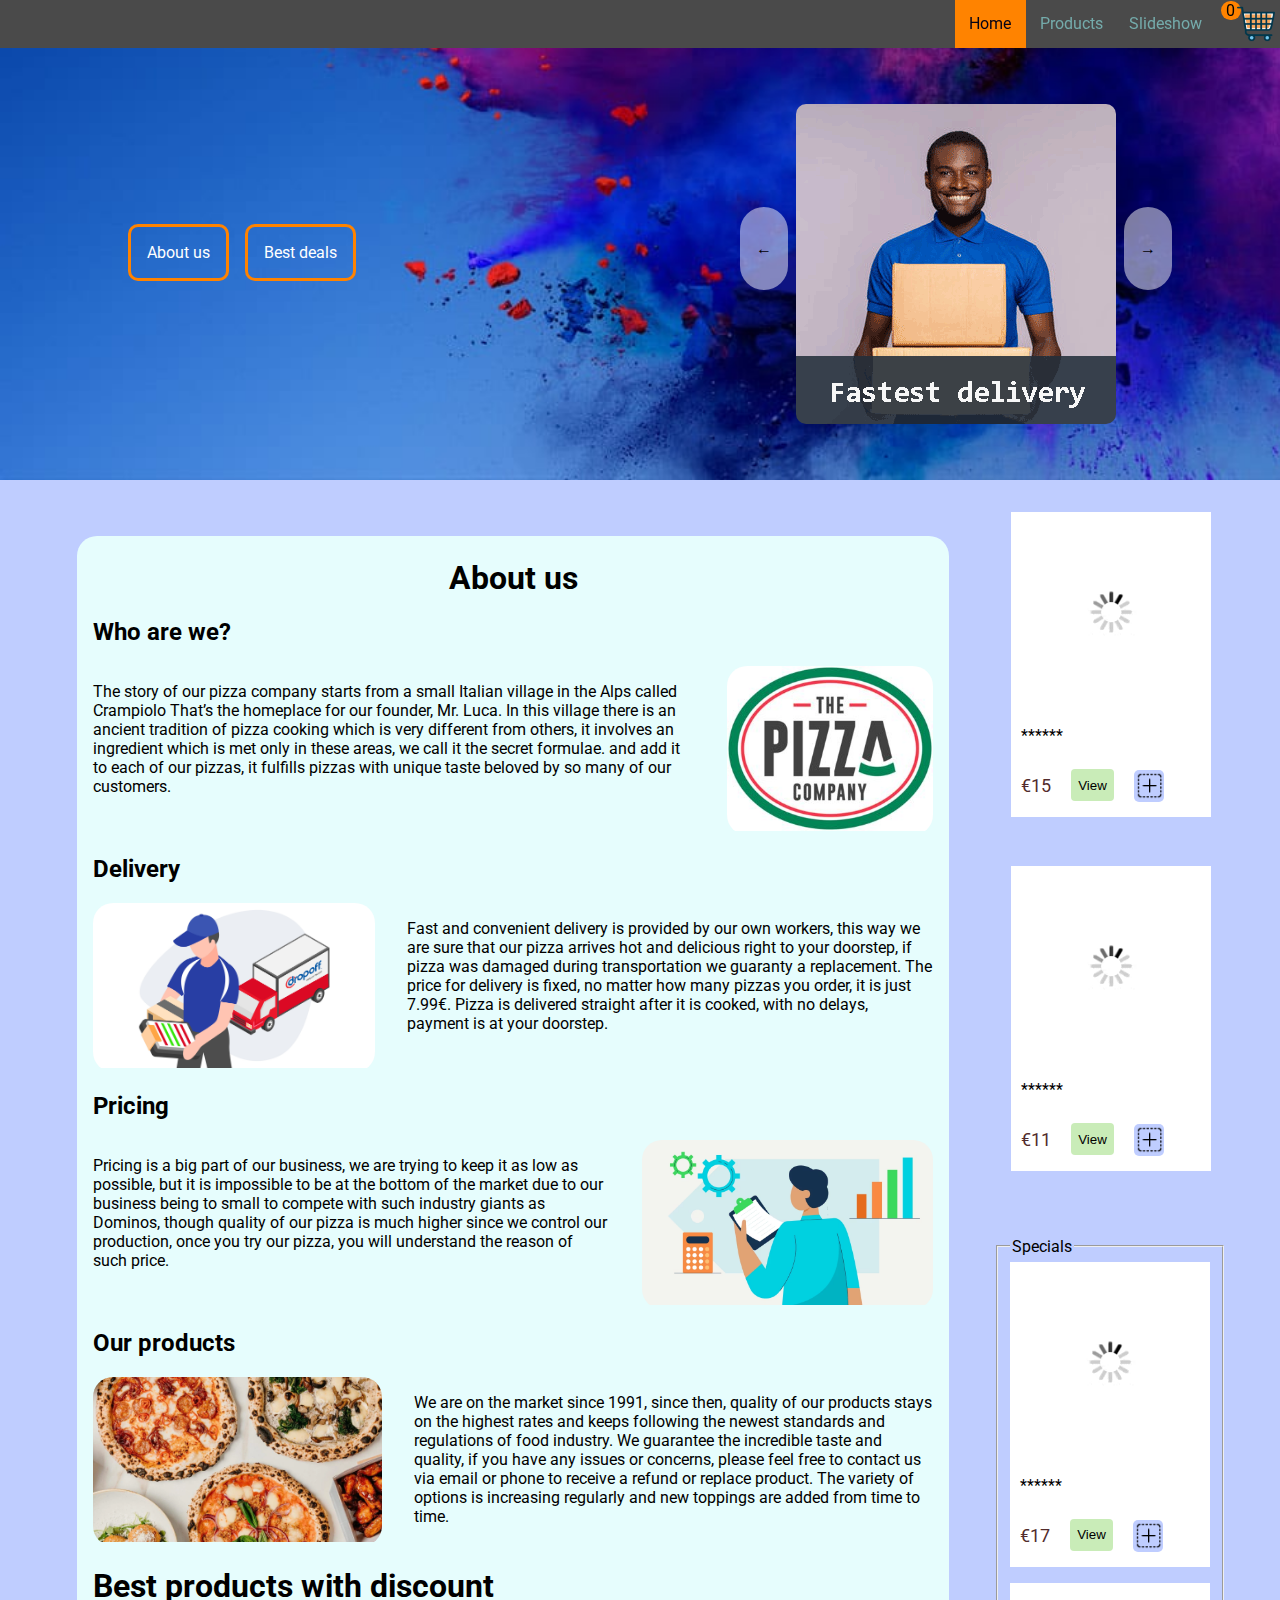
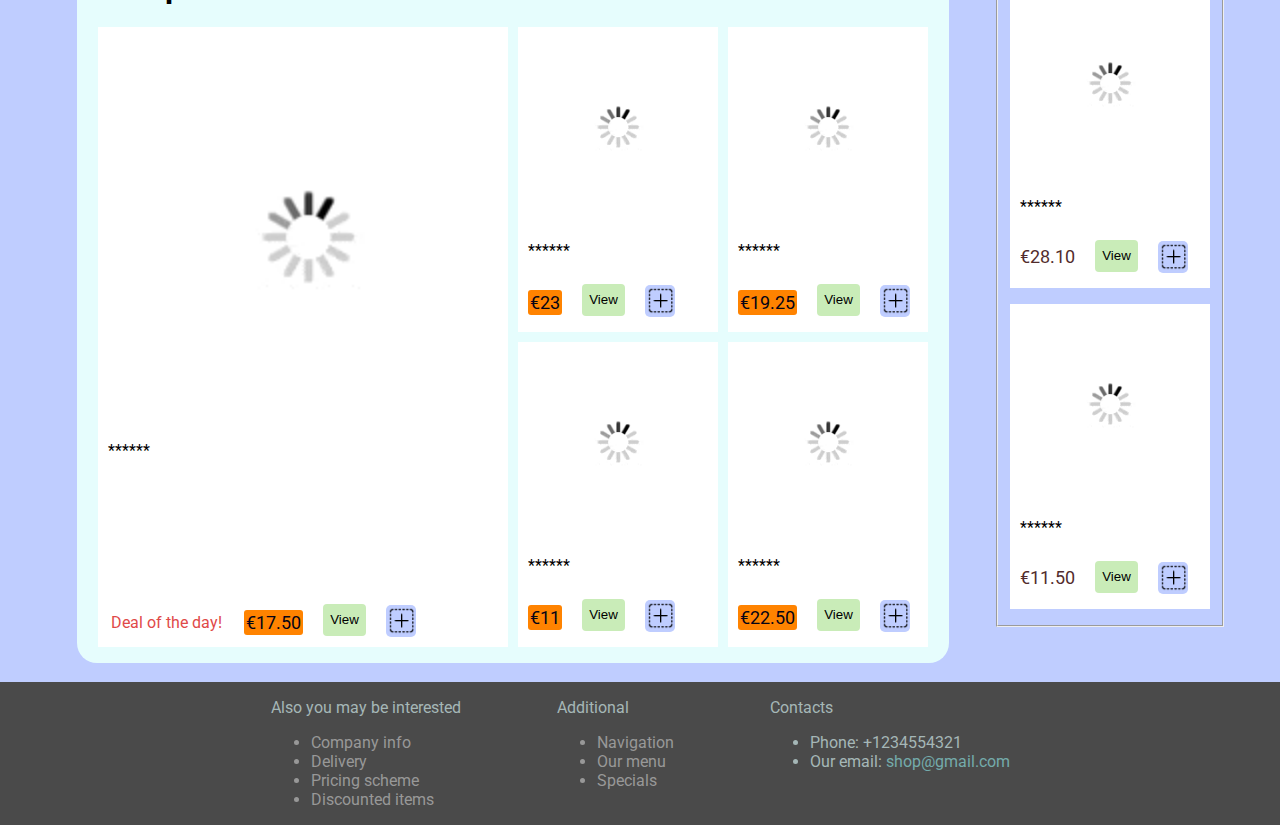
==== commit 8a5870c8: "Finished the last bits and pieces :) added the delivery charge, fixed the bug with disappearing menu" ====
--- a/index.html
+++ b/index.html
@@ -95,7 +95,8 @@
                                     <div class="block_usability_change">
                                         <div class="usability_change">
                                             <p>Email:</p>
-                                            <input class="email" type="email" name="email" size="20rem" placeholder="...@email.com" required autofocus>
+                                            <input class="email" type="email" name="email" size="20rem" placeholder="...@email.com"
+                                                required autofocus>
                                             <label class="wrongEmail"></label>
                                         </div>
                                         <div class="usability_change">
@@ -124,7 +125,7 @@
                                                 <p>Takeaway or in place?</p>
                                                 <select class="choiceDelivery" required autofocus>
                                                     <option value="select">select</option>
-                                                    <option value="delivery">Delivery</option>
+                                                    <option value="delivery">Delivery(€7.99)</option>
                                                     <option value="in_place">In place</option>
                                                 </select>
                                             </div>
@@ -144,7 +145,8 @@
                                         </div>
                                         <div>
                                             <input type="checkbox" required autofocus>
-                                            <label>I accept the <a href="https://en.wikipedia.org/wiki/Terms_of_service" class="terms_conds" target="_blank">terms and
+                                            <label>I accept the <a href="https://en.wikipedia.org/wiki/Terms_of_service"
+                                                    class="terms_conds" target="_blank">terms and
                                                     conditions</a> of customer service.</label>
                                         </div>
                                         <br>
@@ -152,14 +154,14 @@
                                         <button type="submit" class="send">Send order</button>
                                         <button type="reset" class="reset">Reset</button>
                                 </form>
-                                </div>
-                                </div>
-                                </div>
-                </div>
-            </div>
-
-        </div>
-    </header>
+                            </div>
+                        </div>
+                    </div>
+                </div>
+            </div>
+            
+            </div>
+            </header>
 
     <div class="main_container">
 
--- a/css/style.css
+++ b/css/style.css
@@ -70,7 +70,10 @@
 z-index: 5;
 height:3rem;
 }
-
+.nav_header:nth-child(3){
+    margin-right:1.3rem;
+    margin-left:-.2rem;
+    }
 @media(max-width:450px){
     .burgerBar{
         display:block;
@@ -91,10 +94,6 @@
         margin-right:0rem;
         margin-left:0rem;
     }
-}
-.nav_header:nth-child(3){
-margin-right:1.3rem;
-margin-left:-.2rem;
 }
 
 .header_all{
@@ -566,6 +565,7 @@
 .orderDetails{
     width:100%;
     margin-top:-14%;
+    height:115%;
     background-image:url("https://w0.peakpx.com/wallpaper/639/188/HD-wallpaper-toscany-italy-nature-toscana-vine-vino.jpg");
     background-repeat: no-repeat;
     background-size: cover;
@@ -618,7 +618,7 @@
 }
 .orderItems h2{
     margin-left:10%;
-    width:200px;
+    width:400px;
 }
 
 /*ORDER_DETAILS*/
@@ -630,7 +630,7 @@
     margin-left:5%;
     margin-right:5%;
     padding-top:5%;
-    margin-top: 3rem;
+    margin-bottom:14%;
     background-color: rgba(51, 45, 45, 0.843);
     border-radius: 10px;
     width: 60rem;
@@ -638,6 +638,22 @@
     display:flex;
     justify-content: center;
     flex-direction:column;
+}
+@media(max-height:1160px){
+    .main_box{
+        margin-top:10rem;
+        margin-bottom:3%;
+    }
+}
+@media(max-height:850px){
+    .main_box{
+        margin-top:30rem;
+    }
+}
+@media(max-height:500px){
+    .main_box{
+        margin-top:50rem;
+    }
 }
 
 .block_usability_change {
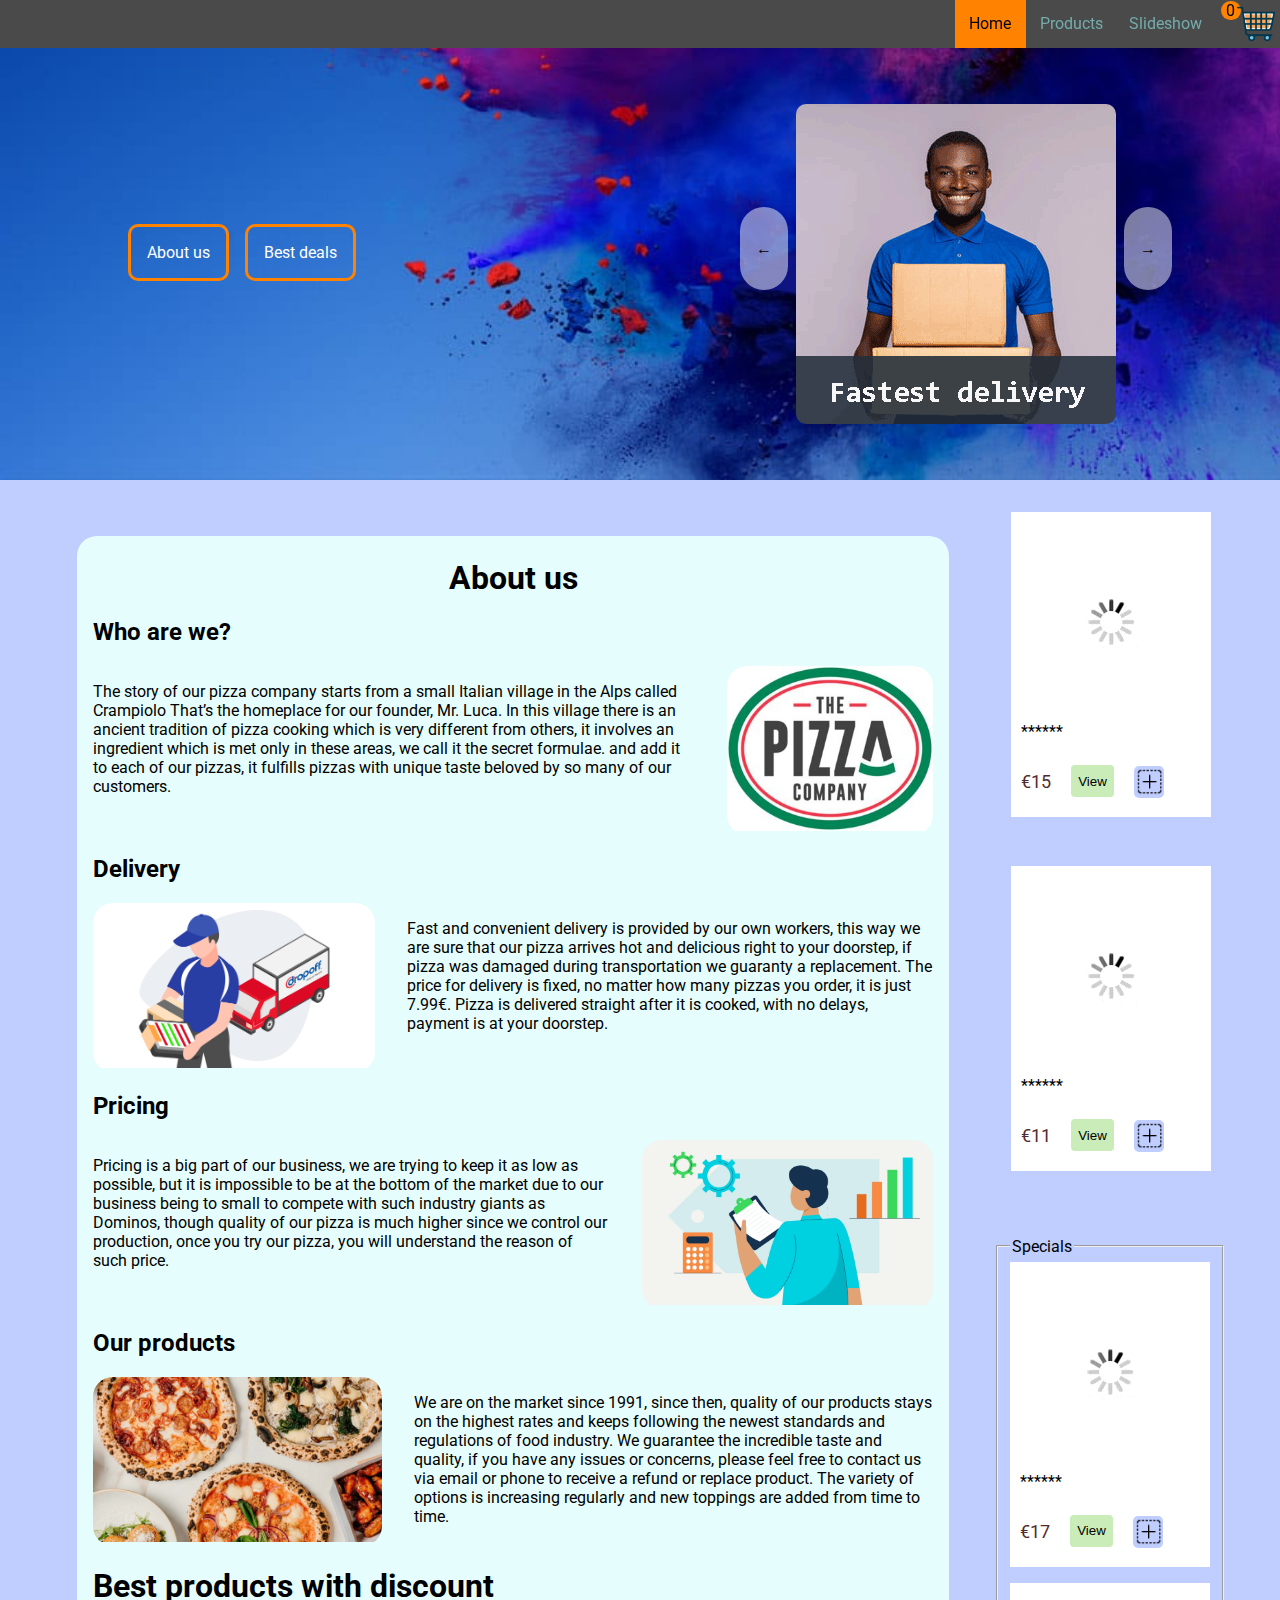
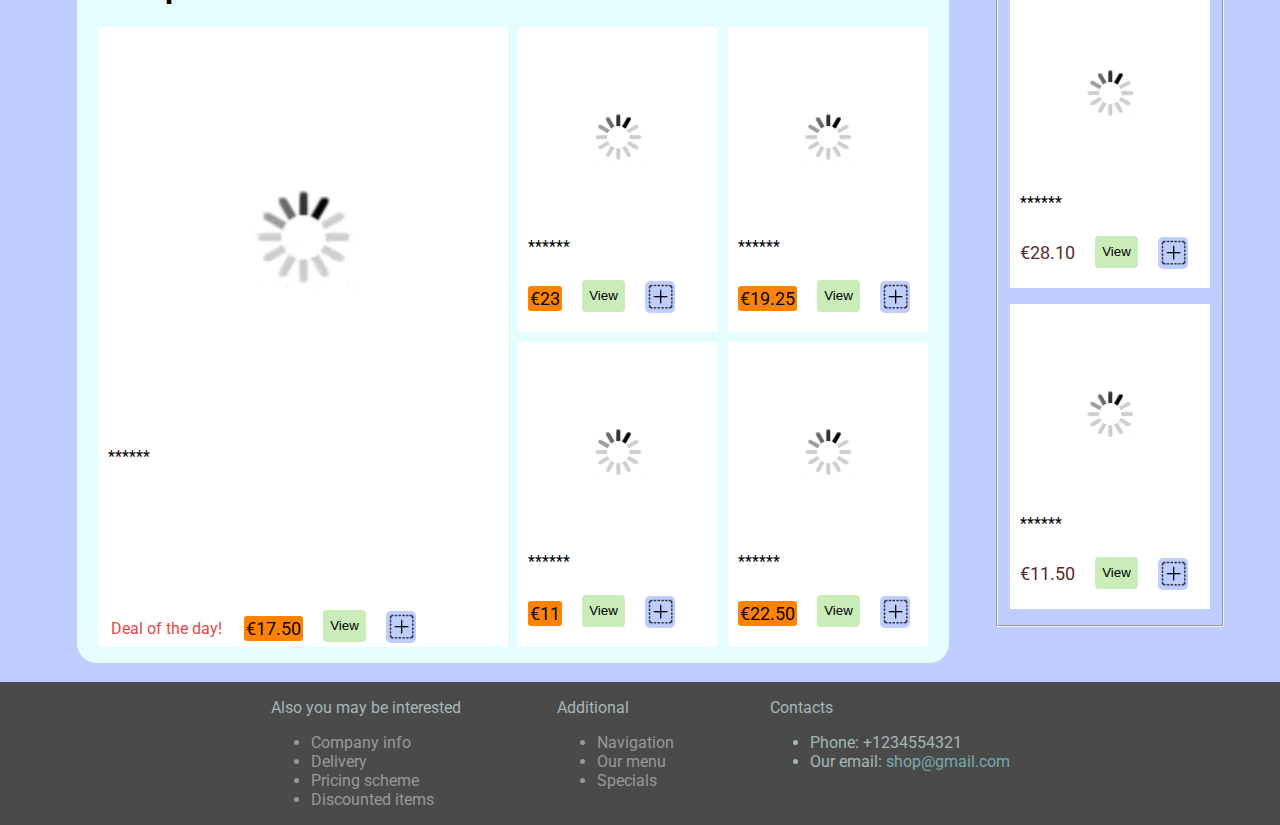
==== commit ecaa2e7b: "commented out image api to save on traffic, fixed images" ====
--- a/index.html
+++ b/index.html
@@ -230,7 +230,7 @@
                     <!--the big slide on the main page-->
                     <div class="l_block jsItemBlock">
                         <div class="item_block_img_container_l">
-                            <img class="images_prod_main" src="images/item1.jpg" alt="Pricing Image" height="400px">
+                            <img class="images_prod_main" id="lBlockImage" src="images/item1.jpg" alt="Pricing Image">
                         </div>
                         <p class="item_block_text" id="first">******</p>
                         <div class="item_price_button">
@@ -252,7 +252,7 @@
 
                     <div class="item_block jsItemBlock">
                         <div class="item_block_img_container">
-                            <img class="images_prod_main" src="images/item1.jpg" alt="Pricing Image" height="180px">
+                            <img class="images_prod_main" src="images/item1.jpg" alt="Pricing Image">
                         </div>
                         <p class="item_block_text">******</p>
                         <div class="item_price_button">
@@ -273,7 +273,7 @@
 
                     <div class="item_block jsItemBlock">
                         <div class="item_block_img_container">
-                            <img class="images_prod_main" src="images/item1.jpg" alt="Pricing Image" height="180px">
+                            <img class="images_prod_main" src="images/item1.jpg" alt="Pricing Image" >
                         </div>
                         <p class="item_block_text">******</p>
                         <div class="item_price_button">
@@ -294,7 +294,7 @@
 
                     <div class="item_block jsItemBlock">
                         <div class="item_block_img_container">
-                            <img class="images_prod_main" src="images/item1.jpg" alt="Pricing Image" height="180px">
+                            <img class="images_prod_main" src="images/item1.jpg" alt="Pricing Image" >
                         </div>
                         <p class="item_block_text">******</p>
                         <div class="item_price_button">
@@ -315,7 +315,7 @@
 
                     <div class="item_block jsItemBlock">
                         <div class="item_block_img_container">
-                            <img class="images_prod_main" src="images/item1.jpg" alt="Pricing Image" height="180px">
+                            <img class="images_prod_main" src="images/item1.jpg" alt="Pricing Image" >
                         </div>
                         <p class="item_block_text">******</p>
                         <div class="item_price_button">
@@ -339,7 +339,7 @@
         <aside>
             <div class="item_block jsItemBlock">
                 <div class="item_block_img_container">
-                    <img class="images_prod_main" src="images/item1.jpg" alt="Pricing Image" height="180px">
+                    <img class="images_prod_main" src="images/item1.jpg" alt="Pricing Image" >
                 </div>
                 <p class="item_block_text">******</p>
                 <div class="item_price_button">
@@ -360,7 +360,7 @@
 
             <div class="item_block jsItemBlock">
                 <div class="item_block_img_container">
-                    <img class="images_prod_main" src="images/item1.jpg" alt="Pricing Image" height="180px">
+                    <img class="images_prod_main" src="images/item1.jpg" alt="Pricing Image" >
                 </div>
                 <p class="item_block_text">******</p>
                 <div class="item_price_button">
@@ -382,7 +382,7 @@
                 <legend>Specials</legend>
                 <div class="item_block jsItemBlock">
                     <div class="item_block_img_container">
-                        <img class="images_prod_main" src="images/item1.jpg" alt="Pricing Image" height="180px">
+                        <img class="images_prod_main" src="images/item1.jpg" alt="Pricing Image" >
                     </div>
                     <p class="item_block_text">******</p>
                     <div class="item_price_button">
@@ -403,7 +403,7 @@
 
                 <div class="item_block jsItemBlock">
                     <div class="item_block_img_container">
-                        <img class="images_prod_main" src="images/item1.jpg" alt="Pricing Image" height="180px">
+                        <img class="images_prod_main" src="images/item1.jpg" alt="Pricing Image" >
                     </div>
                     <p class="item_block_text">******</p>
                     <div class="item_price_button">
@@ -424,7 +424,7 @@
 
                 <div class="item_block jsItemBlock">
                     <div class="item_block_img_container">
-                        <img class="images_prod_main" src="images/item1.jpg" alt="Pricing Image" height="180px">
+                        <img class="images_prod_main" src="images/item1.jpg" alt="Pricing Image" >
                     </div>
                     <p class="item_block_text">******</p>
                     <div class="item_price_button">
--- a/css/style.css
+++ b/css/style.css
@@ -376,6 +376,9 @@
     overflow:hidden;
     margin:10px;
     margin-top:10px;
+    height:390px;
+    width:390px;
+    margin-bottom:30px;
 }
 .dayDeal{
     margin-top:-4px;
@@ -402,6 +405,18 @@
     margin-right:10px;
     margin-left:10px;
     padding-top:10px;
+    height:180px;
+    width:180px;
+}
+.images_prod_main{
+    width: 100%;
+    height: 200px; 
+    object-fit: cover;
+}
+#lBlockImage{
+    width: 100%;
+    height: 400px; 
+    object-fit: cover;
 }
 .item_block_text{
     padding-left:10px;
@@ -544,6 +559,7 @@
     border:4px solid black;
     border-radius:30px;
     margin-top:4rem;
+    margin-bottom:10%;
     background-color:#efecf8;
     display:grid;
     grid-template:7% 93% /50% 50%;
@@ -558,9 +574,17 @@
     flex-wrap:wrap;
     gap:10px;
     width:100%;
-    height:90%;
+    height:85%;
     overflow-y: scroll;
     justify-content: center;
+}
+@media(max-height:790px){
+    .cart_contents{
+        height:65%;
+    }
+    .orderItems1{
+        height:75%;
+    }
 }
 .orderDetails{
     width:100%;
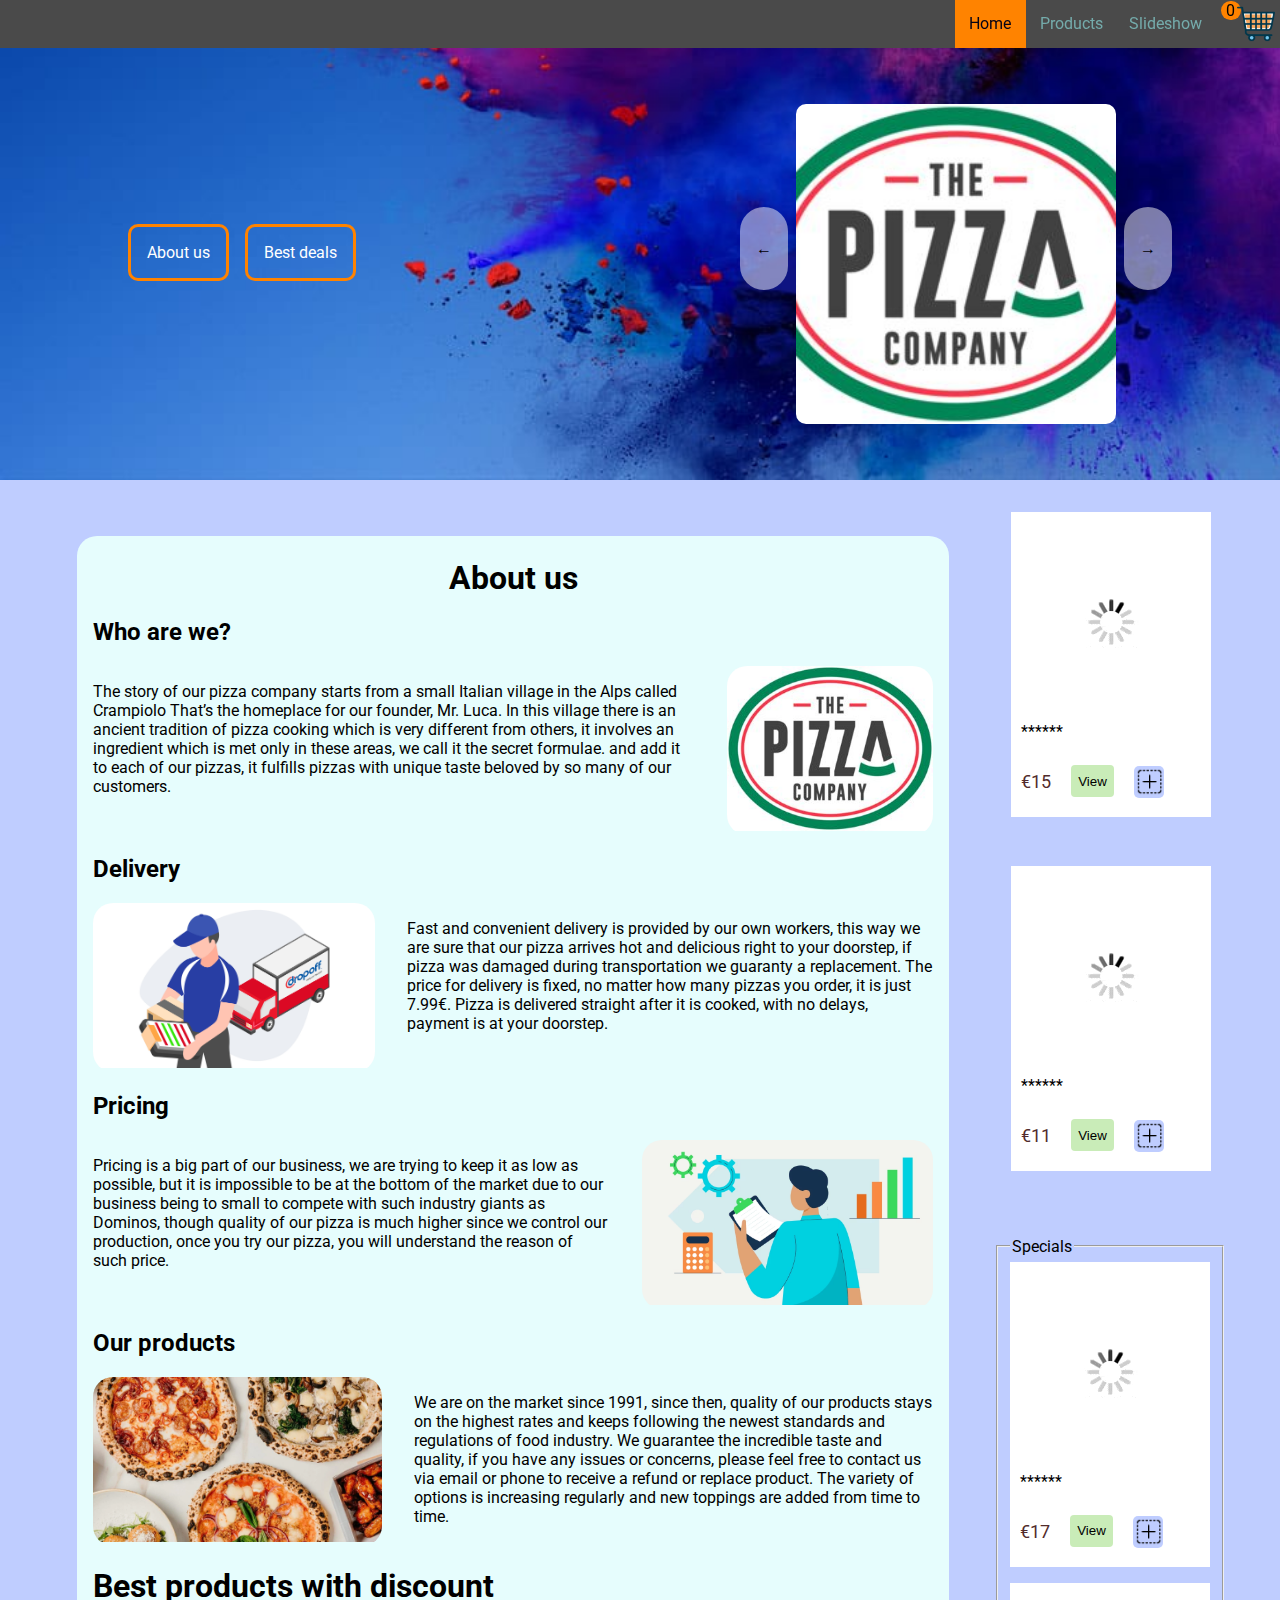
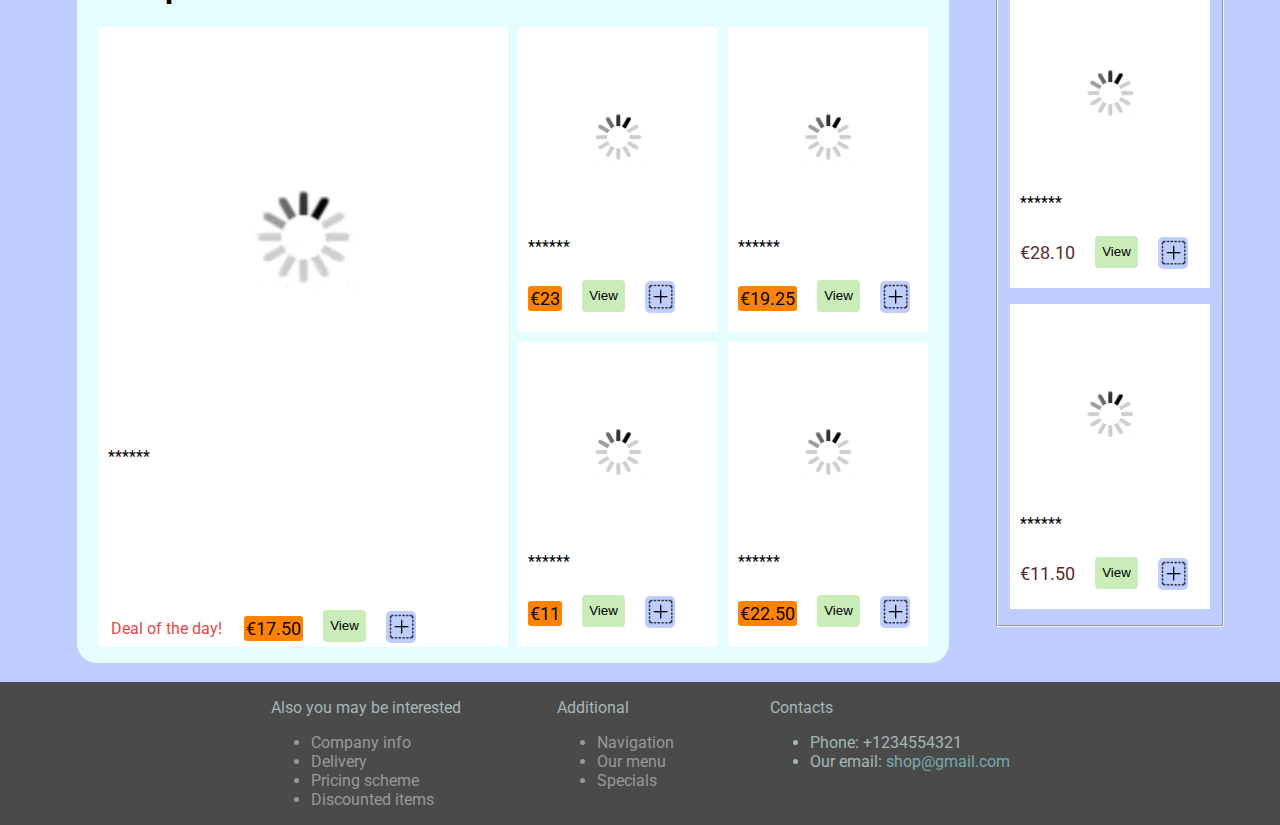
==== commit 8a69e585: "Added logo to main page due to requirements" ====
--- a/index.html
+++ b/index.html
@@ -44,10 +44,10 @@
                     <p>←</p>
                 </div>
                 <div class="slideshow">
-                    <a href="#delivery"><img src="images/slide1.png" alt="delivery" class="slide" id="slide1"></a>
-                    <a href="#pricing"><img src="images/slide2.png" alt="price" class="slide" id="slide2"></a>
-                    <a href="#products"><img src="images/slide3.png" alt="products" class="slide" id="slide3"></a>
-                    <a href="contact.html"><img src="images/slide4.png" alt="services" class="slide" id="slide4"></a>
+                    <a href="#delivery"><img src="images/logo.webp" alt="logo" class="slide" id="slide1"></a>
+                    <a href="#delivery"><img src="images/slide1.png" alt="delivery" class="slide" id="slide2"></a>
+                    <a href="#pricing"><img src="images/slide2.png" alt="price" class="slide" id="slide3"></a>
+                    <a href="#products"><img src="images/slide3.png" alt="products" class="slide" id="slide4"></a>
                 </div>
                 <div class="button_slide" id="right_b">
                     <p>→</p>
@@ -483,7 +483,7 @@
             <p class="footer_p">Contacts</p>
             <ul>
                 <li class="footer_contact">Phone: +1234554321</li>
-                <li class="footer_contact">Our email: <a href="mailto:shop@gmail.com">shop@gmail.com</a></li>
+                <li class="footer_contact">Our email: <a href="mailto:ThePizzaCompany@gmail.com">shop@gmail.com</a></li>
             </ul>
         </div>
     </footer>
--- a/css/style.css
+++ b/css/style.css
@@ -26,6 +26,11 @@
 
 
 /*header OVERALL                               (BY ILLIA)*/
+#slide1{
+    width: 100%;
+    height: 320px; 
+    object-fit: cover;
+}
 .burgerBar{
     padding:0.7rem;
     display:none;
@@ -413,6 +418,11 @@
     height: 200px; 
     object-fit: cover;
 }
+.styling_Images_prod_main{
+    width: 100%;
+    height: 200px; 
+    object-fit: cover;
+}
 #lBlockImage{
     width: 100%;
     height: 400px; 
@@ -542,6 +552,7 @@
 .cart_page_container{
     display:none;
     position:fixed;
+    z-index: 2;
 }
 .cart{
     display:flex;
@@ -665,18 +676,18 @@
 }
 @media(max-height:1160px){
     .main_box{
-        margin-top:10rem;
+        margin-top:40rem;
         margin-bottom:3%;
     }
 }
 @media(max-height:850px){
     .main_box{
-        margin-top:30rem;
+        margin-top:60rem;
     }
 }
 @media(max-height:500px){
     .main_box{
-        margin-top:50rem;
+        margin-top:80rem;
     }
 }
 
